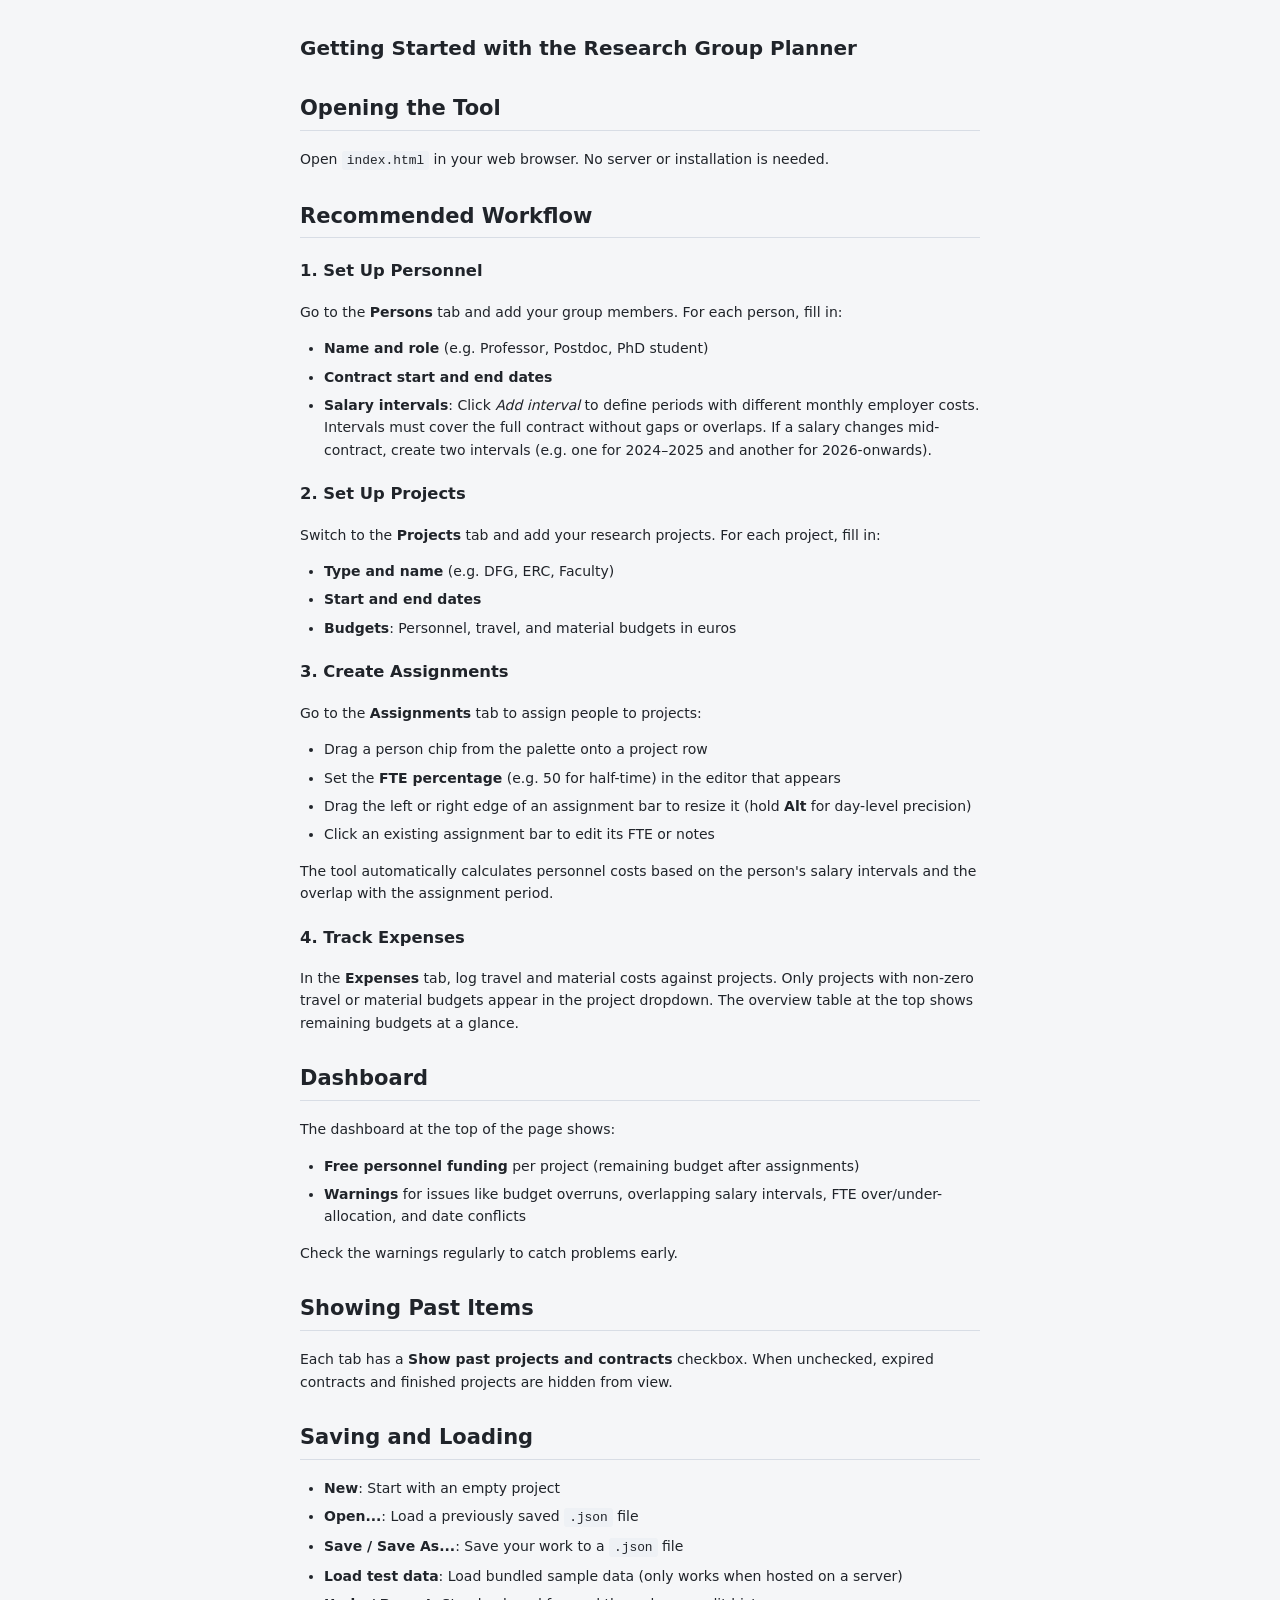
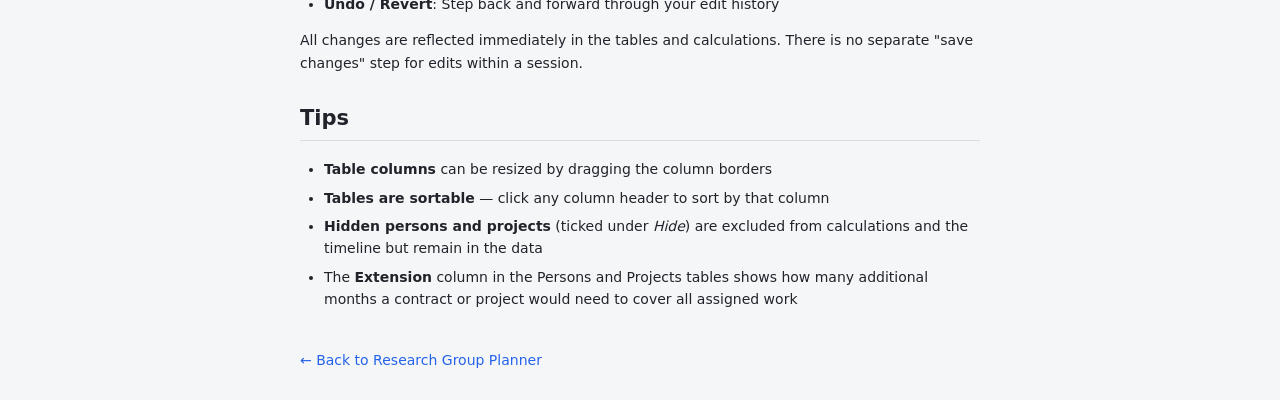
==== GETTING_STARTED.html @ 951c6586 "Update getting started: assignments are drag-and-drop only" ====
<!doctype html>
<html lang="en">
<head>
  <meta charset="utf-8">
  <meta name="viewport" content="width=device-width, initial-scale=1">
  <title>Getting Started – Research Group Planner</title>
  <link rel="stylesheet" href="style.css?v=0.1">
  <style>
    .manual { max-width: 720px; margin: 32px auto; padding: 0 20px; line-height: 1.6; }
    .manual h1 { margin-top: 0; }
    .manual h2 { margin-top: 28px; border-bottom: 1px solid var(--line); padding-bottom: 4px; }
    .manual h3 { margin-top: 20px; }
    .manual ul { padding-left: 24px; }
    .manual li { margin-bottom: 6px; }
    .manual code { background: #eef1f5; padding: 2px 5px; border-radius: 3px; font-size: 92%; }
    .manual .back { display: inline-block; margin-top: 24px; color: var(--accent); text-decoration: none; }
    .manual .back:hover { text-decoration: underline; }
  </style>
</head>
<body>
  <div class="manual">
    <h1>Getting Started with the Research Group Planner</h1>

    <h2>Opening the Tool</h2>
    <p>Open <code>index.html</code> in your web browser. No server or installation is needed.</p>

    <h2>Recommended Workflow</h2>

    <h3>1. Set Up Personnel</h3>
    <p>Go to the <strong>Persons</strong> tab and add your group members. For each person, fill in:</p>
    <ul>
      <li><strong>Name and role</strong> (e.g. Professor, Postdoc, PhD student)</li>
      <li><strong>Contract start and end dates</strong></li>
      <li><strong>Salary intervals</strong>: Click <em>Add interval</em> to define periods with different monthly employer costs. Intervals must cover the full contract without gaps or overlaps. If a salary changes mid-contract, create two intervals (e.g. one for 2024–2025 and another for 2026-onwards).</li>
    </ul>

    <h3>2. Set Up Projects</h3>
    <p>Switch to the <strong>Projects</strong> tab and add your research projects. For each project, fill in:</p>
    <ul>
      <li><strong>Type and name</strong> (e.g. DFG, ERC, Faculty)</li>
      <li><strong>Start and end dates</strong></li>
      <li><strong>Budgets</strong>: Personnel, travel, and material budgets in euros</li>
    </ul>

    <h3>3. Create Assignments</h3>
    <p>Go to the <strong>Assignments</strong> tab to assign people to projects:</p>
    <ul>
      <li>Drag a person chip from the palette onto a project row</li>
      <li>Set the <strong>FTE percentage</strong> (e.g. 50 for half-time) in the editor that appears</li>
      <li>Drag the left or right edge of an assignment bar to resize it (hold <strong>Alt</strong> for day-level precision)</li>
      <li>Click an existing assignment bar to edit its FTE or notes</li>
    </ul>
    <p>The tool automatically calculates personnel costs based on the person's salary intervals and the overlap with the assignment period.</p>

    <h3>4. Track Expenses</h3>
    <p>In the <strong>Expenses</strong> tab, log travel and material costs against projects. Only projects with non-zero travel or material budgets appear in the project dropdown. The overview table at the top shows remaining budgets at a glance.</p>

    <h2>Dashboard</h2>
    <p>The dashboard at the top of the page shows:</p>
    <ul>
      <li><strong>Free personnel funding</strong> per project (remaining budget after assignments)</li>
      <li><strong>Warnings</strong> for issues like budget overruns, overlapping salary intervals, FTE over/under-allocation, and date conflicts</li>
    </ul>
    <p>Check the warnings regularly to catch problems early.</p>

    <h2>Showing Past Items</h2>
    <p>Each tab has a <strong>Show past projects and contracts</strong> checkbox. When unchecked, expired contracts and finished projects are hidden from view.</p>

    <h2>Saving and Loading</h2>
    <ul>
      <li><strong>New</strong>: Start with an empty project</li>
      <li><strong>Open...</strong>: Load a previously saved <code>.json</code> file</li>
      <li><strong>Save / Save As...</strong>: Save your work to a <code>.json</code> file</li>
      <li><strong>Load test data</strong>: Load bundled sample data (only works when hosted on a server)</li>
      <li><strong>Undo / Revert</strong>: Step back and forward through your edit history</li>
    </ul>
    <p>All changes are reflected immediately in the tables and calculations. There is no separate "save changes" step for edits within a session.</p>

    <h2>Tips</h2>
    <ul>
      <li><strong>Table columns</strong> can be resized by dragging the column borders</li>
      <li><strong>Tables are sortable</strong> — click any column header to sort by that column</li>
      <li><strong>Hidden persons and projects</strong> (ticked under <em>Hide</em>) are excluded from calculations and the timeline but remain in the data</li>
      <li>The <strong>Extension</strong> column in the Persons and Projects tables shows how many additional months a contract or project would need to cover all assigned work</li>
    </ul>

    <a class="back" href="index.html">&larr; Back to Research Group Planner</a>
  </div>
</body>
</html>
---- style.css ----
:root {
  --bg: #f5f6f8;
  --panel: #ffffff;
  --line: #d8dde5;
  --text: #20242a;
  --muted: #68707d;
  --accent: #2563eb;
  --danger: #b42318;
  --warning: #9a6700;
  --label-width: 340px;
  --month-width: 28px;
}

* {
  box-sizing: border-box;
}

body {
  margin: 0;
  font: 14px/1.4 system-ui, -apple-system, Segoe UI, sans-serif;
  color: var(--text);
  background: var(--bg);
}

button,
input,
select,
textarea {
  font: inherit;
}

button {
  border: 1px solid var(--line);
  background: #fff;
  border-radius: 6px;
  padding: 7px 11px;
  cursor: pointer;
}

button:hover {
  background: #f1f4f8;
}

button.primary {
  background: var(--accent);
  color: white;
  border-color: var(--accent);
}

button.danger {
  color: var(--danger);
}

.topbar {
  position: sticky;
  top: 0;
  z-index: 20;
  display: grid;
  grid-template-columns: minmax(220px, 1fr) auto minmax(320px, 1fr);
  align-items: center;
  gap: 18px;
  padding: 12px 20px;
  background: #fff;
  border-bottom: 1px solid var(--line);
}

.header-brand {
  justify-self: start;
  min-width: 0;
}

.header-tabs {
  justify-self: center;
  display: flex;
  align-items: center;
  gap: 2px;
  padding: 3px;
  border-radius: 9px;
  background: #f1f4f8;
}

.header-tabs button {
  border: 0;
  background: transparent;
  border-radius: 7px;
  padding: 7px 11px;
  color: var(--muted);
  font-weight: 600;
}

.header-tabs button:hover {
  background: #e8edf4;
  color: var(--text);
}

.header-tabs button.active {
  background: #fff;
  color: var(--accent);
  box-shadow: 0 1px 3px rgba(0, 0, 0, .12);
}


h1 {
  margin: 0;
  font-size: 20px;
}

.toolbar {
  justify-self: end;
  display: flex;
  gap: 7px;
  flex-wrap: wrap;
  justify-content: flex-end;
}

.muted {
  color: var(--muted);
  font-size: 12px;
}

main {
  padding: 18px;
}

.panel {
  background: var(--panel);
  border: 1px solid var(--line);
  border-radius: 10px;
  padding: 16px;
  margin-bottom: 14px;
  overflow: hidden;
}


.tab {
  display: none;
}

.tab.active {
  display: block;
}

.section-head {
  display: flex;
  align-items: center;
  justify-content: space-between;
  gap: 12px;
  margin-bottom: 12px;
}

.section-head h2,
.section-head h3 {
  margin: 0;
}

.table-wrap {
  overflow: auto;
  border: 1px solid var(--line);
  border-radius: 8px;
}

table {
  width: 100%;
  border-collapse: collapse;
  min-width: 980px;
}

th,
td {
  border-bottom: 1px solid var(--line);
  border-right: 1px solid var(--line);
  padding: 6px;
  vertical-align: middle;
}

th:last-child,
td:last-child {
  border-right: 0;
}

th {
  position: sticky;
  top: 0;
  z-index: 2;
  background: #f7f8fa;
  text-align: left;
  white-space: nowrap;
}

th.sortable {
  cursor: pointer;
  user-select: none;
}

th.sortable::after {
  content: " ↕";
  color: #9aa1ac;
}

th.sortable.asc::after {
  content: " ↑";
  color: var(--accent);
}

th.sortable.desc::after {
  content: " ↓";
  color: var(--accent);
}

td input,
td select,
td textarea {
  width: 100%;
  min-width: 100px;
  border: 1px solid transparent;
  border-radius: 4px;
  padding: 6px;
  background: transparent;
}

td input:focus,
td select:focus,
td textarea:focus {
  outline: 2px solid #93b4ff;
  border-color: #5c8df6;
  background: #fff;
}

td textarea {
  resize: vertical;
  min-height: 34px;
}

.money {
  text-align: right;
  font-variant-numeric: tabular-nums;
}

.computed {
  background: #f8fafc;
  white-space: nowrap;
}

.dashboard-grid {
  display: grid;
  grid-template-columns: minmax(260px, .8fr) minmax(320px, 1.2fr);
  gap: 16px;
}

.dashboard-card {
  border: 1px solid var(--line);
  border-radius: 8px;
  padding: 14px;
  min-width: 0;
}

.dashboard-card h2 {
  margin: 0 0 10px;
  font-size: 16px;
}

.budget-line {
  display: flex;
  justify-content: space-between;
  gap: 16px;
  padding: 6px 0;
  border-bottom: 1px solid #eef1f4;
}

.budget-line:last-child {
  border-bottom: 0;
}

.warning-list {
  margin: 0;
  padding-left: 20px;
}

.warning-list li {
  margin: 5px 0;
}

.error {
  color: var(--danger);
}

.warning {
  color: var(--warning);
}

.ok {
  color: #16794b;
}

.timeline-controls {
  display: flex;
  align-items: center;
  gap: 10px;
  flex-wrap: wrap;
  margin-bottom: 10px;
}

.person-palette {
  display: flex;
  gap: 6px;
  flex-wrap: wrap;
  margin: 8px 0 14px;
  padding: 10px;
  background: #f7f8fa;
  border: 1px solid var(--line);
  border-radius: 8px;
}

.person-chip {
  padding: 5px 9px;
  border: 1px solid var(--line);
  border-radius: 999px;
  background: #fff;
  cursor: grab;
}

.timeline-shell {
  border: 1px solid var(--line);
  border-radius: 8px;
  overflow: hidden;
  margin-bottom: 16px;
}

.timeline-title {
  padding: 10px 12px;
  font-weight: 700;
  background: #f7f8fa;
  border-bottom: 1px solid var(--line);
}

.timeline-body {
  display: grid;
  grid-template-columns: var(--label-width) minmax(0, 1fr);
}

.timeline-labels {
  background: #fff;
  border-right: 1px solid var(--line);
}

.timeline-scroll {
  overflow-x: auto;
  overflow-y: hidden;
  cursor: grab;
  touch-action: pan-y;
}

.timeline-scroll.panning {
  cursor: grabbing;
  user-select: none;
}

.timeline-canvas {
  position: relative;
  min-width: 100%;
}

.timeline-row-grid,
.timeline-year-row,
.timeline-month-row {
  display: grid;
  grid-auto-flow: column;
  grid-auto-columns: var(--month-width);
}

.timeline-header {
  height: 84px;
  border-bottom: 1px solid var(--line);
  background: #fafbfc;
}

.timeline-year-row {
  height: 28px;
  border-bottom: 1px solid #dfe3e8;
}

.year-band {
  display: flex;
  align-items: center;
  justify-content: center;
  font-weight: 700;
  color: #343a43;
  border-right: 1px solid #cfd5dc;
  letter-spacing: .04em;
}

.timeline-month-row {
  height: 56px;
}

.month-cell {
  display: flex;
  justify-content: center;
  align-items: center;
  border-right: 1px solid #e7eaf0;
  font-size: 11px;
  color: var(--muted);
  overflow: hidden;
}

.month-cell span {
  writing-mode: vertical-rl;
  transform: rotate(180deg);
  line-height: 1;
  white-space: nowrap;
}

.month-cell.current-month {
  background: #fff4d8;
  color: #4b3b00;
  font-weight: 700;
}

.timeline-label-spacer {
  height: 84px;
  border-bottom: 1px solid var(--line);
  background: #fafbfc;
}

.group-label {
  height: 35px;
  padding: 0 10px;
  display: flex;
  align-items: center;
  font-weight: 700;
  background: #eef2f7;
  border-bottom: 1px solid var(--line);
  overflow: hidden;
}

.group-grid {
  height: 35px;
  border-bottom: 1px solid var(--line);
  background: #eef2f7;
}

.timeline-label-row {
  padding: 8px 10px;
  border-bottom: 1px solid var(--line);
  overflow: hidden;
}

.timeline-label-row strong {
  display: block;
  margin-bottom: 4px;
}

.timeline-label-row .meta {
  display: grid;
  grid-template-columns: auto 1fr;
  gap: 2px 8px;
  font-size: 12px;
  color: var(--muted);
}

.timeline-label-row .meta span:nth-child(even) {
  text-align: right;
  font-variant-numeric: tabular-nums;
  overflow-wrap: anywhere;
}

.timeline-row {
  position: relative;
  border-bottom: 1px solid var(--line);
  background: #fff;
}

.timeline-row-grid {
  position: absolute;
  inset: 0;
  z-index: 0;
}

.current-month-band {
  position: absolute;
  top: 84px;
  bottom: 0;
  background: rgba(255, 193, 7, .08);
  pointer-events: none;
  z-index: 1;
}

.today-line {
  position: absolute;
  top: 84px;
  bottom: 0;
  width: 2px;
  background: rgba(210, 45, 45, .8);
  pointer-events: none;
  z-index: 5;
}

.timeline-row-grid>div {
  border-right: 1px solid #edf0f4;
}



.assignment-bar {
  position: absolute;
  z-index: 4;
  height: 24px;
  border-radius: 5px;
  color: white;
  padding: 3px 20px 3px 8px;
  overflow: hidden;
  white-space: nowrap;
  text-overflow: ellipsis;
  cursor: grab;
  user-select: none;
  box-shadow: 0 1px 2px rgba(0, 0, 0, .15);
}

.assignment-bar.dragging {
  opacity: .72;
  cursor: grabbing;
}

.assignment-handle {
  position: absolute;
  top: 0;
  bottom: 0;
  width: 8px;
  cursor: ew-resize;
  background: rgba(255, 255, 255, .28);
}

.assignment-handle.left {
  left: 0;
}

.assignment-handle.right {
  right: 0;
}


.drop-hover {
  background: #edf5ff !important;
}


.help {
  font-size: 12px;
  color: var(--muted);
}

@media (max-width: 850px) {
  .dashboard-grid {
    grid-template-columns: 1fr;
  }

  :root {
    --label-width: 280px;
    --month-width: 28px;
  }
}

.section-actions {
  display: flex;
  align-items: center;
  gap: 12px;
  flex-wrap: wrap;
}

.past-toggle {
  display: inline-flex;
  align-items: center;
  gap: 7px;
  color: var(--muted);
  font-size: 13px;
  user-select: none;
}

.past-toggle input {
  width: auto;
  margin: 0;
}

.expense-overview {
  margin: 0 0 18px;
}

.expense-overview h3 {
  margin: 0 0 8px;
}

.expense-summary-table {
  min-width: 760px;
}

.expense-summary-table thead tr:first-child th {
  text-align: center;
}

.expense-summary-table thead tr:first-child th:first-child {
  text-align: left;
}

.expense-summary-table td:first-child {
  font-weight: 600;
}

.salary-summary {
  white-space: nowrap;
  min-width: 190px;
}

.salary-summary button {
  margin-left: 8px;
}

.salary-detail-row>td {
  padding: 8px 12px 14px 34px;
  background: #fafbfc;
}

.salary-editor {
  max-width: 760px;
  border: 1px solid var(--line);
  border-radius: 7px;
  overflow: auto;
}

.salary-editor table {
  min-width: 620px;
}

.salary-editor th {
  position: static;
}

.salary-empty {
  color: var(--muted);
  font-size: 12px;
  padding: 5px 0;
}

.budget-group+.budget-group {
  margin-top: 0.85rem;
}

.budget-group-title {
  font-weight: 700;
  margin-bottom: 0.2rem;
}

.budget-line-indented {
  padding-left: 1rem;
}


.drag-date-tooltip {
  position: fixed;
  z-index: 10000;
  pointer-events: none;
  padding: 6px 9px;
  border-radius: 6px;
  background: rgba(20, 24, 32, 0.94);
  color: #fff;
  font-size: 12px;
  font-variant-numeric: tabular-nums;
  box-shadow: 0 3px 12px rgba(0, 0, 0, .25);
  white-space: nowrap;
}

.center {
  text-align: center;
}

.center input[type="checkbox"] {
  width: 18px;
  height: 18px;
  cursor: pointer;
}

/* Hidden entries remain editable, but are visually de-emphasized. */
.hidden-row,
.hidden-row input,
.hidden-row select,
.hidden-row textarea,
.hidden-row .computed,
.hidden-row button {
  color: #8a919c;
}

.hidden-row {
  background: #f7f8fa;
}

.hidden-row input:focus,
.hidden-row select:focus,
.hidden-row textarea:focus {
  color: var(--text);
}

.assignment-drag-active .timeline-row {
  transition: background-color .08s ease;
}

.assignment-drag-active .timeline-row.drop-hover {
  background: #dbeafe !important;
  outline: 2px solid #60a5fa;
  outline-offset: -2px;
}

.timeline-row-grid > div.active-period {
  background: #dfe3e8;
}

.timeline-row-grid > div.active-period.current-month-cell {
  background: #eadfbf;
}

.timeline-label-row,
.timeline-row {
  transition: height 120ms ease;
}

.assignment-bar {
  min-width: 8px;
}


@media (max-width: 1180px) {
  .topbar {
    grid-template-columns: 1fr auto;
  }

  .header-tabs {
    grid-column: 1 / -1;
    grid-row: 2;
    justify-self: center;
  }
}

@media (max-width: 760px) {
  .topbar {
    grid-template-columns: 1fr;
  }

  .header-brand,
  .toolbar,
  .header-tabs {
    justify-self: stretch;
  }

  .toolbar,
  .header-tabs {
    justify-content: center;
  }

  .header-tabs {
    overflow-x: auto;
  }
}


.salary-interval-band {
  position: absolute;
  z-index: 3;
  height: 16px;
  border: 1px solid rgba(80, 87, 96, .22);
  border-radius: 3px;
  overflow: hidden;
  white-space: nowrap;
  pointer-events: none;
}

.salary-interval-band span {
  display: block;
  padding: 1px 4px;
  font-size: 9px;
  line-height: 12px;
  color: #3f4650;
  font-variant-numeric: tabular-nums;
  text-overflow: ellipsis;
  overflow: hidden;
}

.salary-shade-0 {
  background: #eceff2;
}

.salary-shade-1 {
  background: #dfe3e7;
}

.salary-shade-2 {
  background: #f3f4f6;
}


.version{
  font-size:0.55em;
  font-weight:500;
  color:#6b7280;
  margin-left:.4em;
  vertical-align:middle;
}


.iso-date-input {
  font-variant-numeric: tabular-nums;
  letter-spacing: .02em;
}


.compact-budget-line {
  padding: 4px 0;
}

.compact-budget-line span {
  min-width: 0;
  overflow-wrap: anywhere;
}

.compact-budget-total {
  margin-top: 4px;
  padding-top: 8px;
  border-top: 2px solid var(--line);
  border-bottom: 0;
  font-weight: 700;
}


.iso-date-input {
  min-width: 132px;
}


.contract-preview,
.valid-drop-preview {
  position: absolute;
  top: 0;
  bottom: 0;
  pointer-events: none;
}

.contract-preview {
  z-index: 2;
  background: repeating-linear-gradient(
    135deg,
    rgba(37, 99, 235, .08) 0,
    rgba(37, 99, 235, .08) 6px,
    rgba(37, 99, 235, .18) 6px,
    rgba(37, 99, 235, .18) 10px
  );
  border-left: 1px dashed rgba(37, 99, 235, .75);
  border-right: 1px dashed rgba(37, 99, 235, .75);
}

.valid-drop-preview {
  z-index: 3;
  background: rgba(37, 99, 235, .17);
  box-shadow: inset 0 0 0 2px rgba(37, 99, 235, .55);
}

.contract-drag-tooltip {
  position: fixed;
  z-index: 10001;
  pointer-events: none;
  padding: 7px 10px;
  border-radius: 7px;
  background: rgba(17, 24, 39, .96);
  color: #fff;
  font-size: 11px;
  line-height: 1.4;
  font-variant-numeric: tabular-nums;
  box-shadow: 0 4px 16px rgba(0, 0, 0, .28);
  white-space: nowrap;
}


.timeline-row.drop-invalid {
  background: #fff0f0 !important;
  box-shadow: inset 0 0 0 2px rgba(180, 35, 24, .55);
}


.assignment-bar-readonly {
  cursor: default;
  padding-right: 8px;
}

.assignment-bar-resize-only {
  cursor: default;
}

.assignment-bar-resize-only .assignment-handle {
  cursor: ew-resize;
}


.assignment-bar-resize-only {
  cursor: grab;
}

.assignment-bar-resize-only.delete-dragging {
  cursor: grabbing;
  opacity: .72;
  z-index: 20;
  pointer-events: none;
}

.drag-date-tooltip.delete-ready {
  background: rgba(180, 35, 24, .96);
}


.assignment-note-icon {
  display: inline-block;
  margin-left: 5px;
  font-size: 11px;
  line-height: 1;
  vertical-align: middle;
}

.assignment-editor-dialog {
  width: min(520px, calc(100vw - 32px));
  border: 1px solid var(--line);
  border-radius: 10px;
  padding: 0;
  box-shadow: 0 18px 60px rgba(0, 0, 0, .28);
}

.assignment-editor-dialog::backdrop {
  background: rgba(20, 24, 32, .35);
}

.assignment-editor-dialog form {
  padding: 18px;
}

.assignment-editor-dialog h3 {
  margin: 0 0 10px;
}

.assignment-editor-context {
  margin-bottom: 14px;
  color: var(--muted);
  font-size: 12px;
}

.assignment-editor-dialog label {
  display: grid;
  gap: 5px;
  margin: 12px 0;
}

.assignment-editor-dialog input,
.assignment-editor-dialog textarea {
  width: 100%;
  border: 1px solid var(--line);
  border-radius: 6px;
  padding: 8px;
}

.dialog-actions {
  display: flex;
  justify-content: flex-end;
  gap: 8px;
  margin-top: 16px;
}


body.modal-open {
  overflow: hidden;
}

.assignment-modal[hidden] {
  display: none;
}

.assignment-modal {
  position: fixed;
  inset: 0;
  z-index: 10000;
  display: grid;
  place-items: center;
  padding: 20px;
}

.assignment-modal-backdrop {
  position: absolute;
  inset: 0;
  background: rgba(15, 23, 42, .48);
  backdrop-filter: blur(2px);
}

.assignment-modal-card {
  position: relative;
  width: min(560px, 100%);
  border: 1px solid rgba(148, 163, 184, .55);
  border-radius: 14px;
  background: #fff;
  box-shadow: 0 24px 80px rgba(15, 23, 42, .35);
  overflow: hidden;
}

.assignment-modal-header {
  display: flex;
  align-items: flex-start;
  justify-content: space-between;
  gap: 16px;
  padding: 18px 20px 14px;
  border-bottom: 1px solid var(--line);
  background: #f8fafc;
}

.assignment-modal-header h3 {
  margin: 0 0 6px;
  font-size: 18px;
}

.assignment-modal-close {
  border: 0;
  background: transparent;
  padding: 0 4px;
  font-size: 26px;
  line-height: 1;
  color: var(--muted);
}

.assignment-modal-body {
  display: grid;
  gap: 18px;
  padding: 20px;
}

.assignment-editor-context {
  display: flex;
  flex-wrap: wrap;
  gap: 5px 10px;
  color: var(--muted);
  font-size: 12px;
}

.assignment-editor-context strong {
  color: var(--text);
}

.assignment-field {
  display: grid;
  gap: 7px;
  font-weight: 600;
}

.assignment-field input,
.assignment-field textarea {
  width: 100%;
  border: 1px solid var(--line);
  border-radius: 8px;
  padding: 10px 11px;
  background: #fff;
  color: var(--text);
}

.assignment-field input:focus,
.assignment-field textarea:focus {
  outline: 3px solid rgba(37, 99, 235, .16);
  border-color: var(--accent);
}

.fte-input-wrap {
  position: relative;
  max-width: 180px;
}

.fte-input-wrap input {
  padding-right: 34px;
  font-variant-numeric: tabular-nums;
}

.fte-input-wrap span {
  position: absolute;
  right: 11px;
  top: 50%;
  transform: translateY(-50%);
  color: var(--muted);
  pointer-events: none;
}

.assignment-modal-footer {
  display: flex;
  justify-content: flex-end;
  gap: 9px;
  padding: 14px 20px 18px;
  border-top: 1px solid var(--line);
  background: #fafbfc;
}

.assignment-note-icon {
  color: rgba(255,255,255,.92);
  font-size: 8px;
  margin-left: 6px;
  vertical-align: 1px;
}

.assignment-comment-icon { margin-left: 5px; font-size: 11px; line-height: 1; vertical-align: middle; }


.assignment-planned-segment {
  position: absolute;
  top: 0;
  bottom: 0;
  z-index: 1;
  pointer-events: none;
  background: repeating-linear-gradient(
    135deg,
    rgba(255, 255, 255, .08) 0,
    rgba(255, 255, 255, .08) 4px,
    rgba(255, 255, 255, .48) 4px,
    rgba(255, 255, 255, .48) 8px
  );
  border-left: 1px solid rgba(255, 255, 255, .72);
}

.assignment-label-text {
  position: relative;
  z-index: 2;
}

.assignment-handle {
  z-index: 3;
}


.timeline-view-only-note {
  margin: 14px 0 8px;
  padding: 9px 12px;
  border: 1px solid #cbd5e1;
  border-radius: 8px;
  background: #f8fafc;
  color: #475569;
  font-size: 12px;
}

.timeline-view-only-note strong {
  color: #1f2937;
}


.assignment-planned-project-segment {
  position: absolute;
  z-index: 4;
  top: 0;
  bottom: 0;
  pointer-events: none;
  background:
    repeating-linear-gradient(
      135deg,
      rgba(255, 255, 255, .08) 0,
      rgba(255, 255, 255, .08) 4px,
      rgba(20, 20, 20, .28) 4px,
      rgba(20, 20, 20, .28) 7px
    );
  border-left: 1px solid rgba(20, 20, 20, .35);
}

.assignment-planned-segment {
  background: repeating-linear-gradient(135deg, rgba(255,255,255,.10) 0, rgba(255,255,255,.10) 4px, rgba(20,20,20,.28) 4px, rgba(20,20,20,.28) 7px);
}
.assignment-planned-project-segment {
  background: repeating-linear-gradient(45deg, rgba(255,255,255,.10) 0, rgba(255,255,255,.10) 4px, rgba(20,20,20,.28) 4px, rgba(20,20,20,.28) 7px);
}
.assignment-planning-badge {
  position:absolute; z-index:7; top:2px; right:4px; min-width:16px; height:14px; padding:0 3px;
  border-radius:7px; background:#facc15; color:#3f3f46; font-size:9px; font-weight:800;
  line-height:14px; text-align:center; box-shadow:0 1px 2px rgba(0,0,0,.18); pointer-events:none;
}
.assignment-editor-planning {
  display:grid; gap:6px; padding:10px 12px; border:1px solid #facc15; border-radius:8px;
  background:#fefce8; color:#713f12; font-size:12px; font-weight:600;
}


.negative-funding {
  color: #b91c1c;
}

.extension-cell {
  white-space: nowrap;
}


.resizable-table {
  table-layout: fixed;
  width: max-content;
  min-width: 100%;
}

.resizable-table th,
.resizable-table td {
  overflow: hidden;
  text-overflow: ellipsis;
}

.resizable-column-header {
  position: relative;
}

.column-resize-handle {
  position: absolute;
  top: 0;
  right: -3px;
  width: 7px;
  height: 100%;
  cursor: col-resize;
  touch-action: none;
  z-index: 5;
}

.column-resize-handle::after {
  content: "";
  position: absolute;
  top: 20%;
  bottom: 20%;
  left: 3px;
  width: 1px;
  background: transparent;
}

.resizable-column-header:hover .column-resize-handle::after,
.column-resize-handle:hover::after {
  background: #94a3b8;
}

body.resizing-column,
body.resizing-column * {
  cursor: col-resize !important;
  user-select: none !important;
}

.site-footer {
  text-align: center;
  padding: 12px 16px;
  font-size: 12px;
  color: var(--muted);
  border-top: 1px solid var(--line);
}

.site-footer a {
  color: var(--accent);
  text-decoration: none;
}

.site-footer a:hover {
  text-decoration: underline;
}
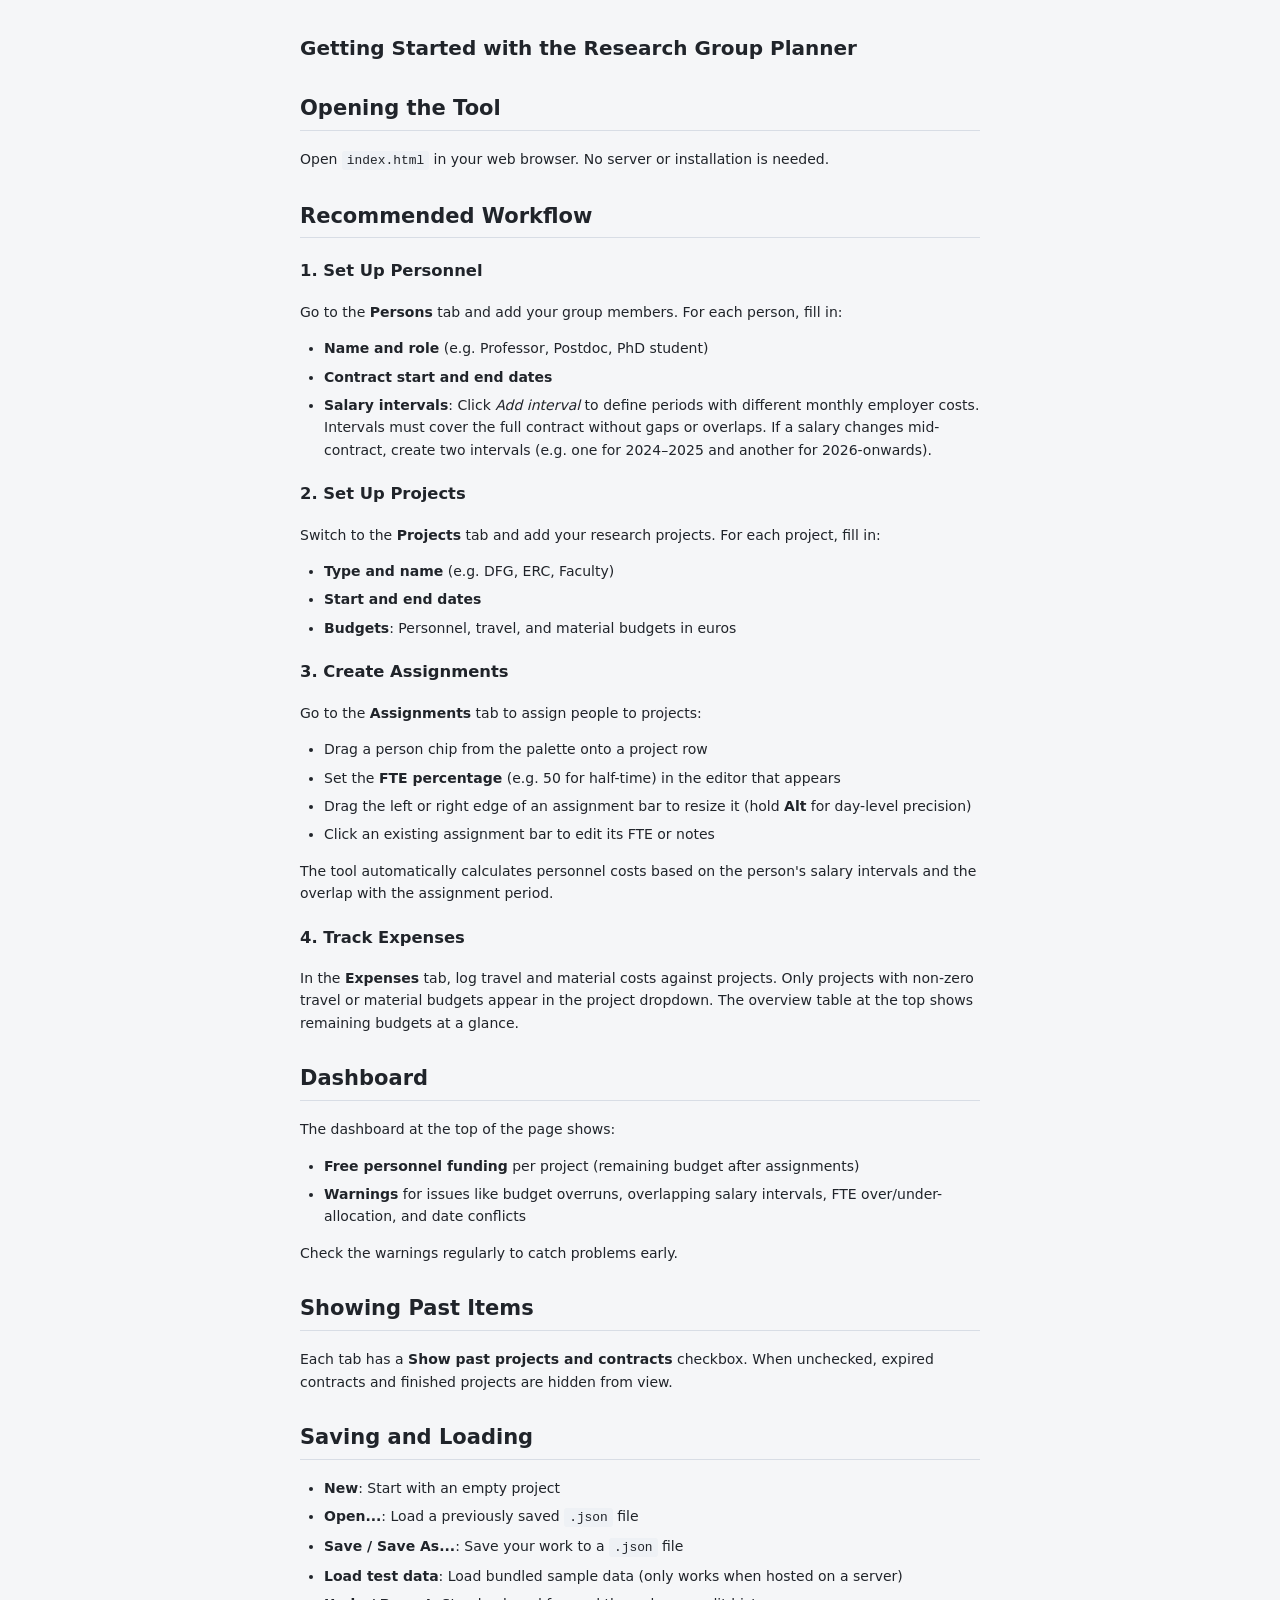
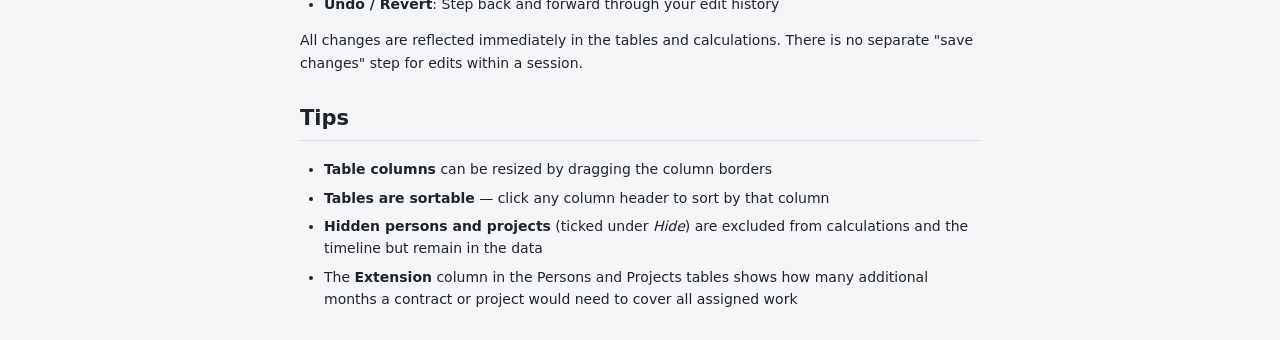
==== commit 8b66387f: "Remove back link from getting started HTML; delete markdown version" ====
--- a/GETTING_STARTED.html
+++ b/GETTING_STARTED.html
@@ -13,8 +13,7 @@
     .manual ul { padding-left: 24px; }
     .manual li { margin-bottom: 6px; }
     .manual code { background: #eef1f5; padding: 2px 5px; border-radius: 3px; font-size: 92%; }
-    .manual .back { display: inline-block; margin-top: 24px; color: var(--accent); text-decoration: none; }
-    .manual .back:hover { text-decoration: underline; }
+
   </style>
 </head>
 <body>
@@ -84,7 +83,6 @@
       <li>The <strong>Extension</strong> column in the Persons and Projects tables shows how many additional months a contract or project would need to cover all assigned work</li>
     </ul>
 
-    <a class="back" href="index.html">&larr; Back to Research Group Planner</a>
   </div>
 </body>
 </html>
--- a/style.css
+++ b/style.css
@@ -292,14 +292,6 @@
   color: #16794b;
 }
 
-.timeline-controls {
-  display: flex;
-  align-items: center;
-  gap: 10px;
-  flex-wrap: wrap;
-  margin-bottom: 10px;
-}
-
 .person-palette {
   display: flex;
   gap: 6px;
@@ -638,19 +630,6 @@
   color: var(--muted);
   font-size: 12px;
   padding: 5px 0;
-}
-
-.budget-group+.budget-group {
-  margin-top: 0.85rem;
-}
-
-.budget-group-title {
-  font-weight: 700;
-  margin-bottom: 0.2rem;
-}
-
-.budget-line-indented {
-  padding-left: 1rem;
 }
 
 
@@ -876,10 +855,6 @@
 }
 
 
-.timeline-row.drop-invalid {
-  background: #fff0f0 !important;
-  box-shadow: inset 0 0 0 2px rgba(180, 35, 24, .55);
-}
 
 
 .assignment-bar-readonly {
@@ -909,62 +884,6 @@
 
 .drag-date-tooltip.delete-ready {
   background: rgba(180, 35, 24, .96);
-}
-
-
-.assignment-note-icon {
-  display: inline-block;
-  margin-left: 5px;
-  font-size: 11px;
-  line-height: 1;
-  vertical-align: middle;
-}
-
-.assignment-editor-dialog {
-  width: min(520px, calc(100vw - 32px));
-  border: 1px solid var(--line);
-  border-radius: 10px;
-  padding: 0;
-  box-shadow: 0 18px 60px rgba(0, 0, 0, .28);
-}
-
-.assignment-editor-dialog::backdrop {
-  background: rgba(20, 24, 32, .35);
-}
-
-.assignment-editor-dialog form {
-  padding: 18px;
-}
-
-.assignment-editor-dialog h3 {
-  margin: 0 0 10px;
-}
-
-.assignment-editor-context {
-  margin-bottom: 14px;
-  color: var(--muted);
-  font-size: 12px;
-}
-
-.assignment-editor-dialog label {
-  display: grid;
-  gap: 5px;
-  margin: 12px 0;
-}
-
-.assignment-editor-dialog input,
-.assignment-editor-dialog textarea {
-  width: 100%;
-  border: 1px solid var(--line);
-  border-radius: 6px;
-  padding: 8px;
-}
-
-.dialog-actions {
-  display: flex;
-  justify-content: flex-end;
-  gap: 8px;
-  margin-top: 16px;
 }
 
 
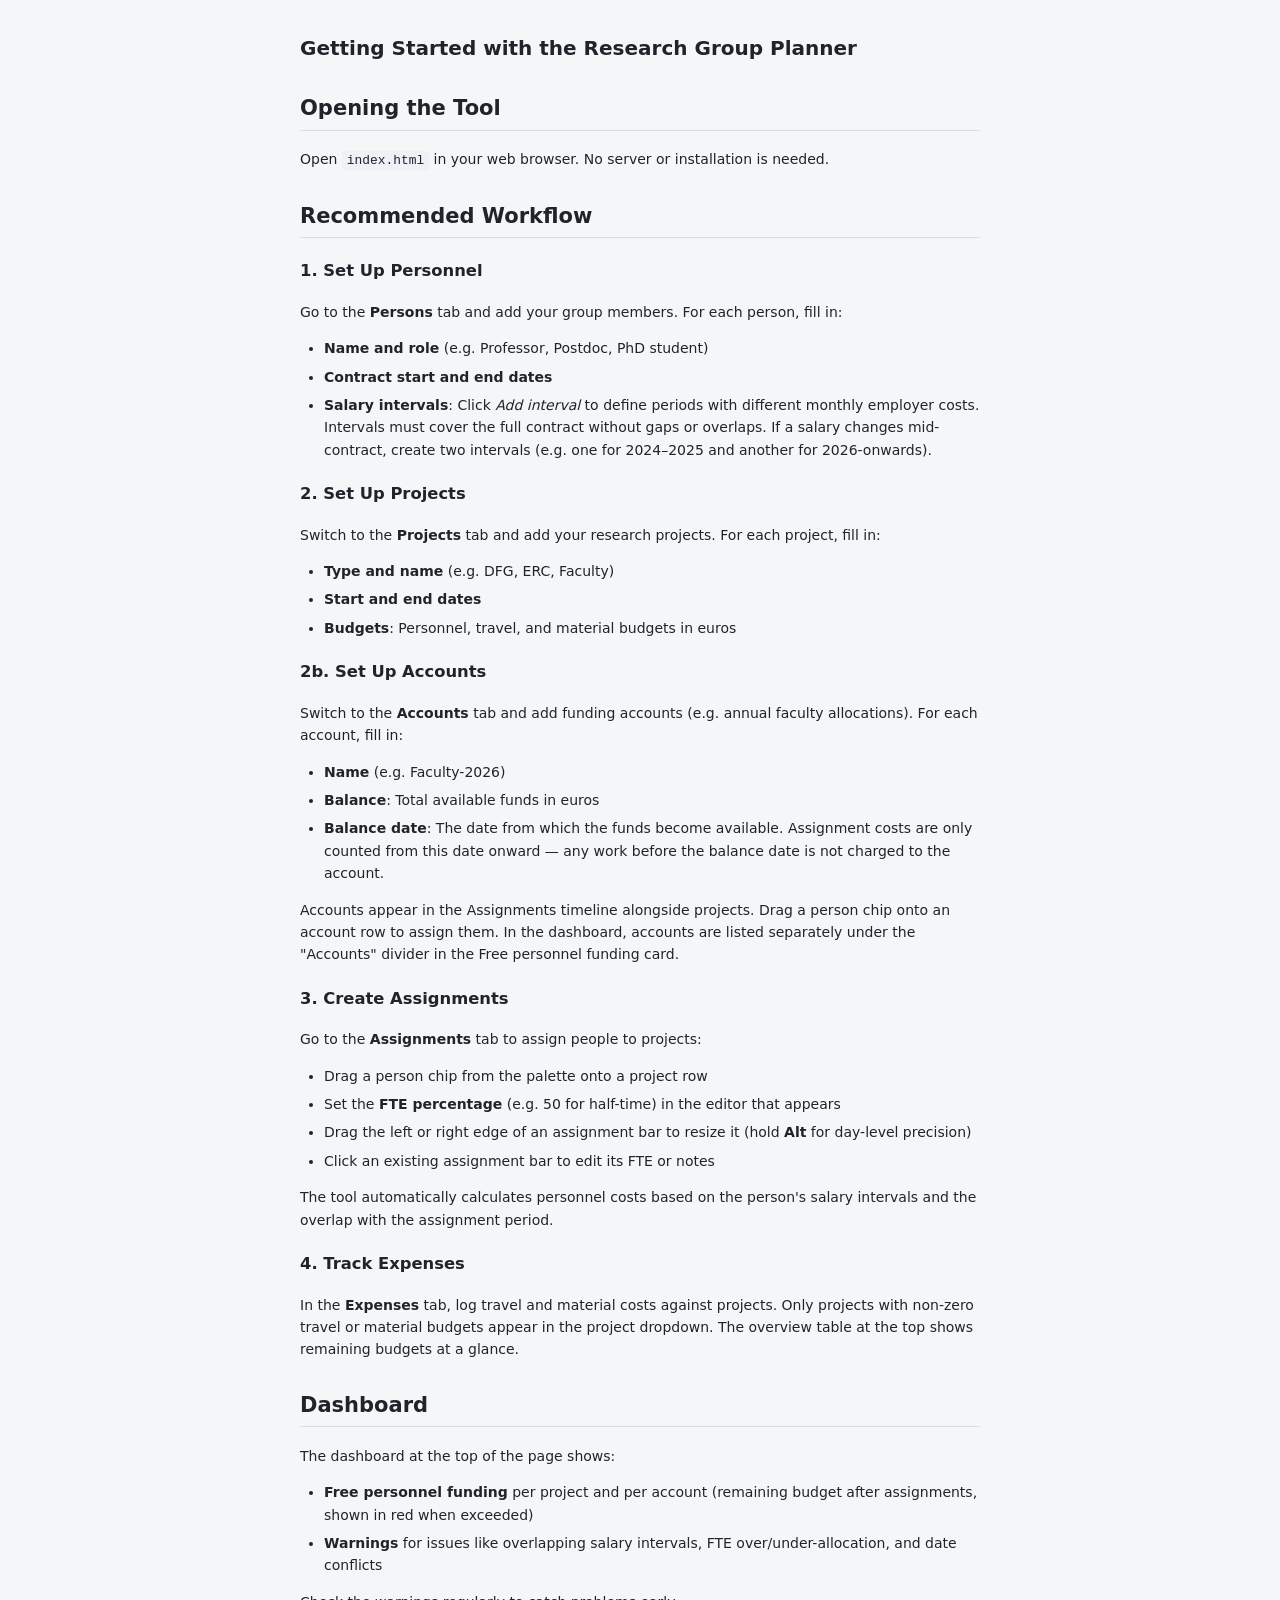
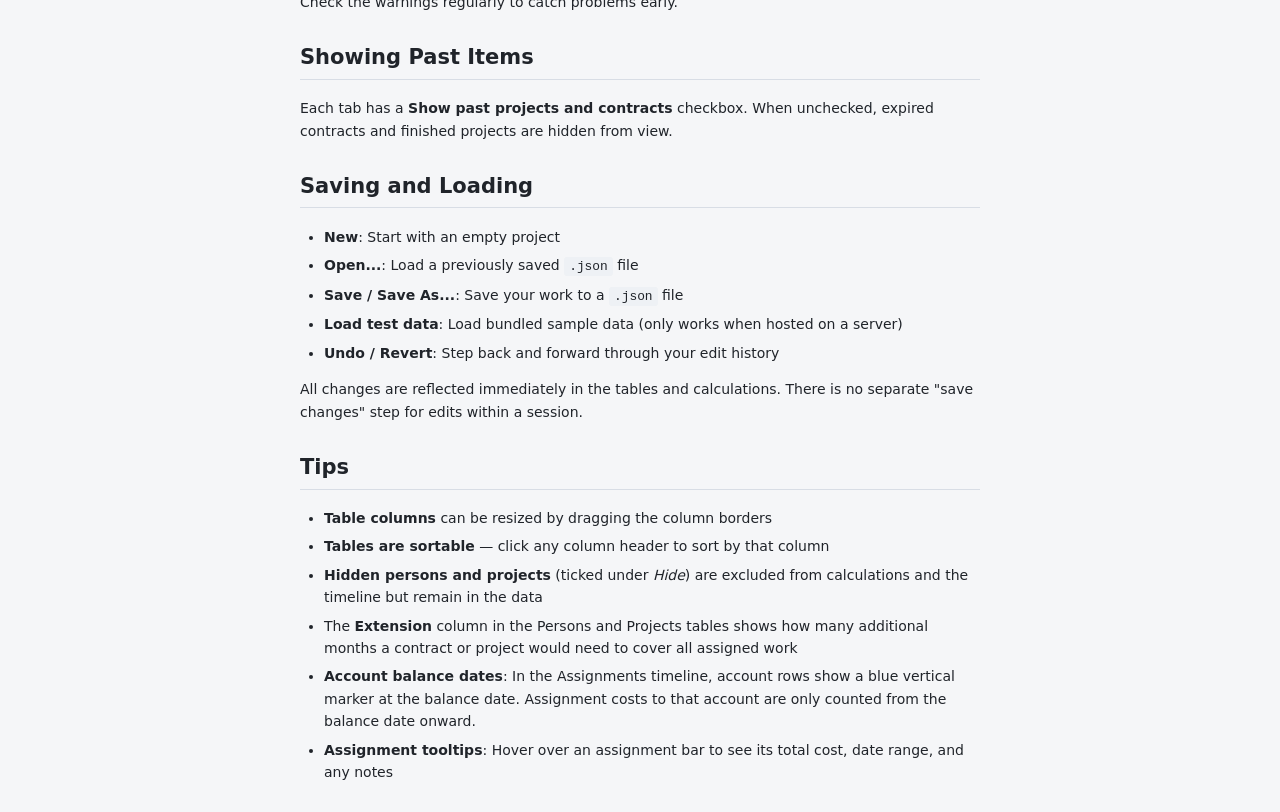
==== commit 9ded522a: "Update Getting Started manual: add Accounts documentation" ====
--- a/GETTING_STARTED.html
+++ b/GETTING_STARTED.html
@@ -41,6 +41,15 @@
       <li><strong>Budgets</strong>: Personnel, travel, and material budgets in euros</li>
     </ul>
 
+    <h3>2b. Set Up Accounts</h3>
+    <p>Switch to the <strong>Accounts</strong> tab and add funding accounts (e.g. annual faculty allocations). For each account, fill in:</p>
+    <ul>
+      <li><strong>Name</strong> (e.g. Faculty-2026)</li>
+      <li><strong>Balance</strong>: Total available funds in euros</li>
+      <li><strong>Balance date</strong>: The date from which the funds become available. Assignment costs are only counted from this date onward — any work before the balance date is not charged to the account.</li>
+    </ul>
+    <p>Accounts appear in the Assignments timeline alongside projects. Drag a person chip onto an account row to assign them. In the dashboard, accounts are listed separately under the "Accounts" divider in the Free personnel funding card.</p>
+
     <h3>3. Create Assignments</h3>
     <p>Go to the <strong>Assignments</strong> tab to assign people to projects:</p>
     <ul>
@@ -57,8 +66,8 @@
     <h2>Dashboard</h2>
     <p>The dashboard at the top of the page shows:</p>
     <ul>
-      <li><strong>Free personnel funding</strong> per project (remaining budget after assignments)</li>
-      <li><strong>Warnings</strong> for issues like budget overruns, overlapping salary intervals, FTE over/under-allocation, and date conflicts</li>
+      <li><strong>Free personnel funding</strong> per project and per account (remaining budget after assignments, shown in red when exceeded)</li>
+      <li><strong>Warnings</strong> for issues like overlapping salary intervals, FTE over/under-allocation, and date conflicts</li>
     </ul>
     <p>Check the warnings regularly to catch problems early.</p>
 
@@ -81,6 +90,8 @@
       <li><strong>Tables are sortable</strong> — click any column header to sort by that column</li>
       <li><strong>Hidden persons and projects</strong> (ticked under <em>Hide</em>) are excluded from calculations and the timeline but remain in the data</li>
       <li>The <strong>Extension</strong> column in the Persons and Projects tables shows how many additional months a contract or project would need to cover all assigned work</li>
+      <li><strong>Account balance dates</strong>: In the Assignments timeline, account rows show a blue vertical marker at the balance date. Assignment costs to that account are only counted from the balance date onward.</li>
+      <li><strong>Assignment tooltips</strong>: Hover over an assignment bar to see its total cost, date range, and any notes</li>
     </ul>
 
   </div>
--- a/style.css
+++ b/style.css
@@ -796,6 +796,14 @@
 .compact-budget-line span {
   min-width: 0;
   overflow-wrap: anywhere;
+}
+
+.account-divider {
+  margin-top: 6px;
+  padding-top: 6px;
+  border-top: 1px solid var(--line);
+  font-size: 0.9em;
+  color: var(--muted);
 }
 
 .compact-budget-total {
@@ -1048,21 +1056,32 @@
   z-index: 3;
 }
 
-
-.timeline-view-only-note {
-  margin: 14px 0 8px;
-  padding: 9px 12px;
-  border: 1px solid #cbd5e1;
-  border-radius: 8px;
-  background: #f8fafc;
-  color: #475569;
-  font-size: 12px;
-}
-
-.timeline-view-only-note strong {
-  color: #1f2937;
-}
-
+.balance-date-marker {
+  position: absolute;
+  top: 0;
+  width: 2px;
+  background: #2563eb;
+  z-index: 2;
+  pointer-events: none;
+}
+.balance-date-marker::after {
+  content: attr(title);
+  position: absolute;
+  bottom: 4px;
+  left: 6px;
+  background: #1e293b;
+  color: #f8fafc;
+  font-size: 10px;
+  padding: 2px 6px;
+  border-radius: 4px;
+  white-space: pre;
+  pointer-events: none;
+  opacity: 0;
+  transition: opacity 0.15s;
+}
+.balance-date-marker:hover::after {
+  opacity: 1;
+}
 
 .assignment-planned-project-segment {
   position: absolute;
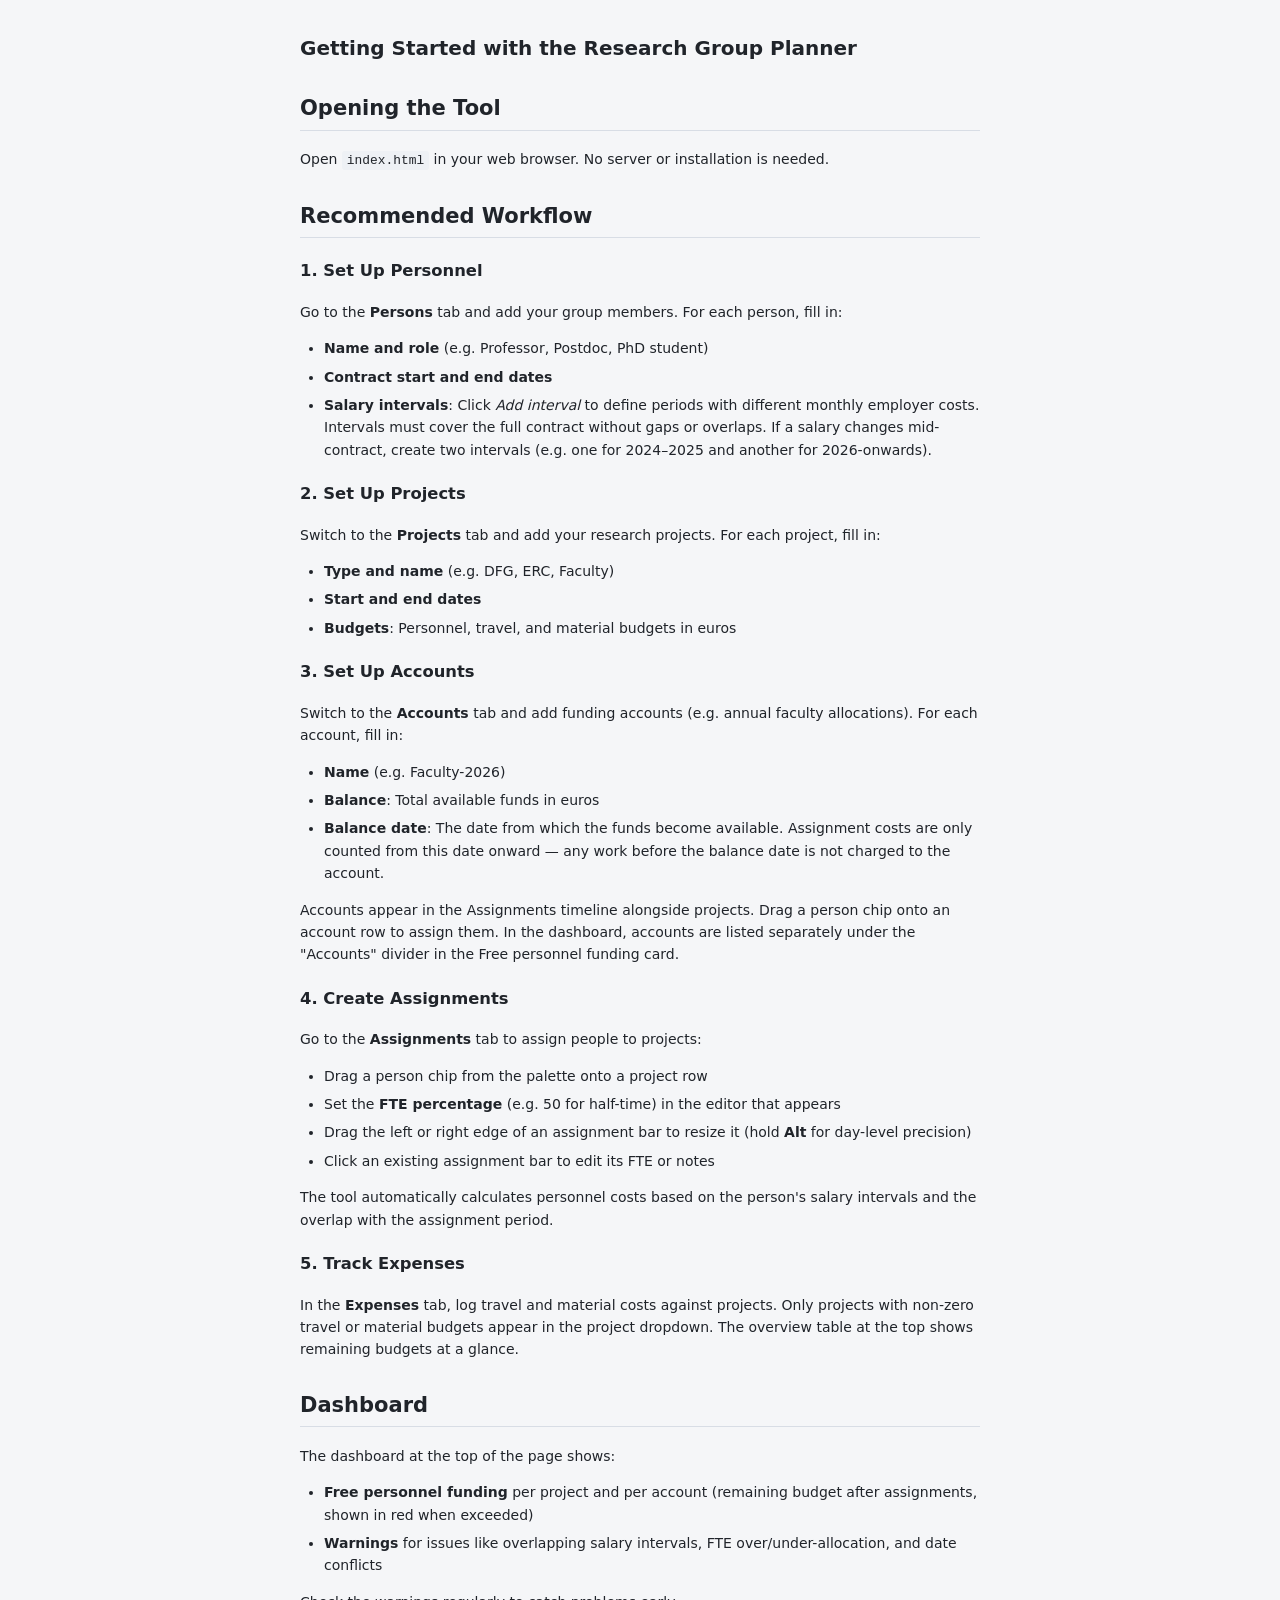
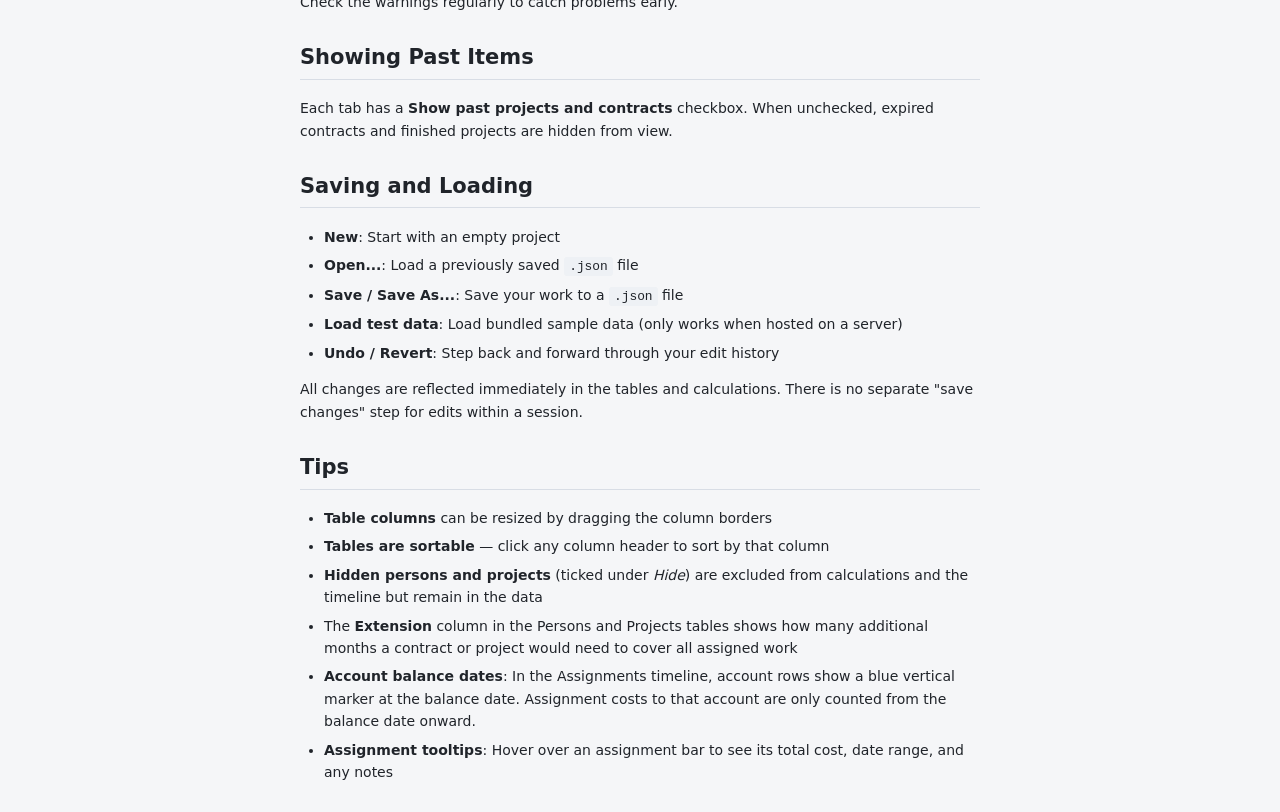
==== commit a7df87c8: "Assignments tab: show 'Free' balance in label column, show balance next to blue marker" ====
--- a/GETTING_STARTED.html
+++ b/GETTING_STARTED.html
@@ -41,7 +41,7 @@
       <li><strong>Budgets</strong>: Personnel, travel, and material budgets in euros</li>
     </ul>
 
-    <h3>2b. Set Up Accounts</h3>
+    <h3>3. Set Up Accounts</h3>
     <p>Switch to the <strong>Accounts</strong> tab and add funding accounts (e.g. annual faculty allocations). For each account, fill in:</p>
     <ul>
       <li><strong>Name</strong> (e.g. Faculty-2026)</li>
@@ -50,7 +50,7 @@
     </ul>
     <p>Accounts appear in the Assignments timeline alongside projects. Drag a person chip onto an account row to assign them. In the dashboard, accounts are listed separately under the "Accounts" divider in the Free personnel funding card.</p>
 
-    <h3>3. Create Assignments</h3>
+    <h3>4. Create Assignments</h3>
     <p>Go to the <strong>Assignments</strong> tab to assign people to projects:</p>
     <ul>
       <li>Drag a person chip from the palette onto a project row</li>
@@ -60,7 +60,7 @@
     </ul>
     <p>The tool automatically calculates personnel costs based on the person's salary intervals and the overlap with the assignment period.</p>
 
-    <h3>4. Track Expenses</h3>
+    <h3>5. Track Expenses</h3>
     <p>In the <strong>Expenses</strong> tab, log travel and material costs against projects. Only projects with non-zero travel or material budgets appear in the project dropdown. The overview table at the top shows remaining budgets at a glance.</p>
 
     <h2>Dashboard</h2>
--- a/style.css
+++ b/style.css
@@ -1082,6 +1082,19 @@
 .balance-date-marker:hover::after {
   opacity: 1;
 }
+.balance-label {
+  position: absolute;
+  top: 2px;
+  left: 6px;
+  background: #dbeafe;
+  color: #1e40af;
+  font-size: 10px;
+  font-weight: 600;
+  padding: 1px 5px;
+  border-radius: 3px;
+  white-space: nowrap;
+  pointer-events: none;
+}
 
 .assignment-planned-project-segment {
   position: absolute;
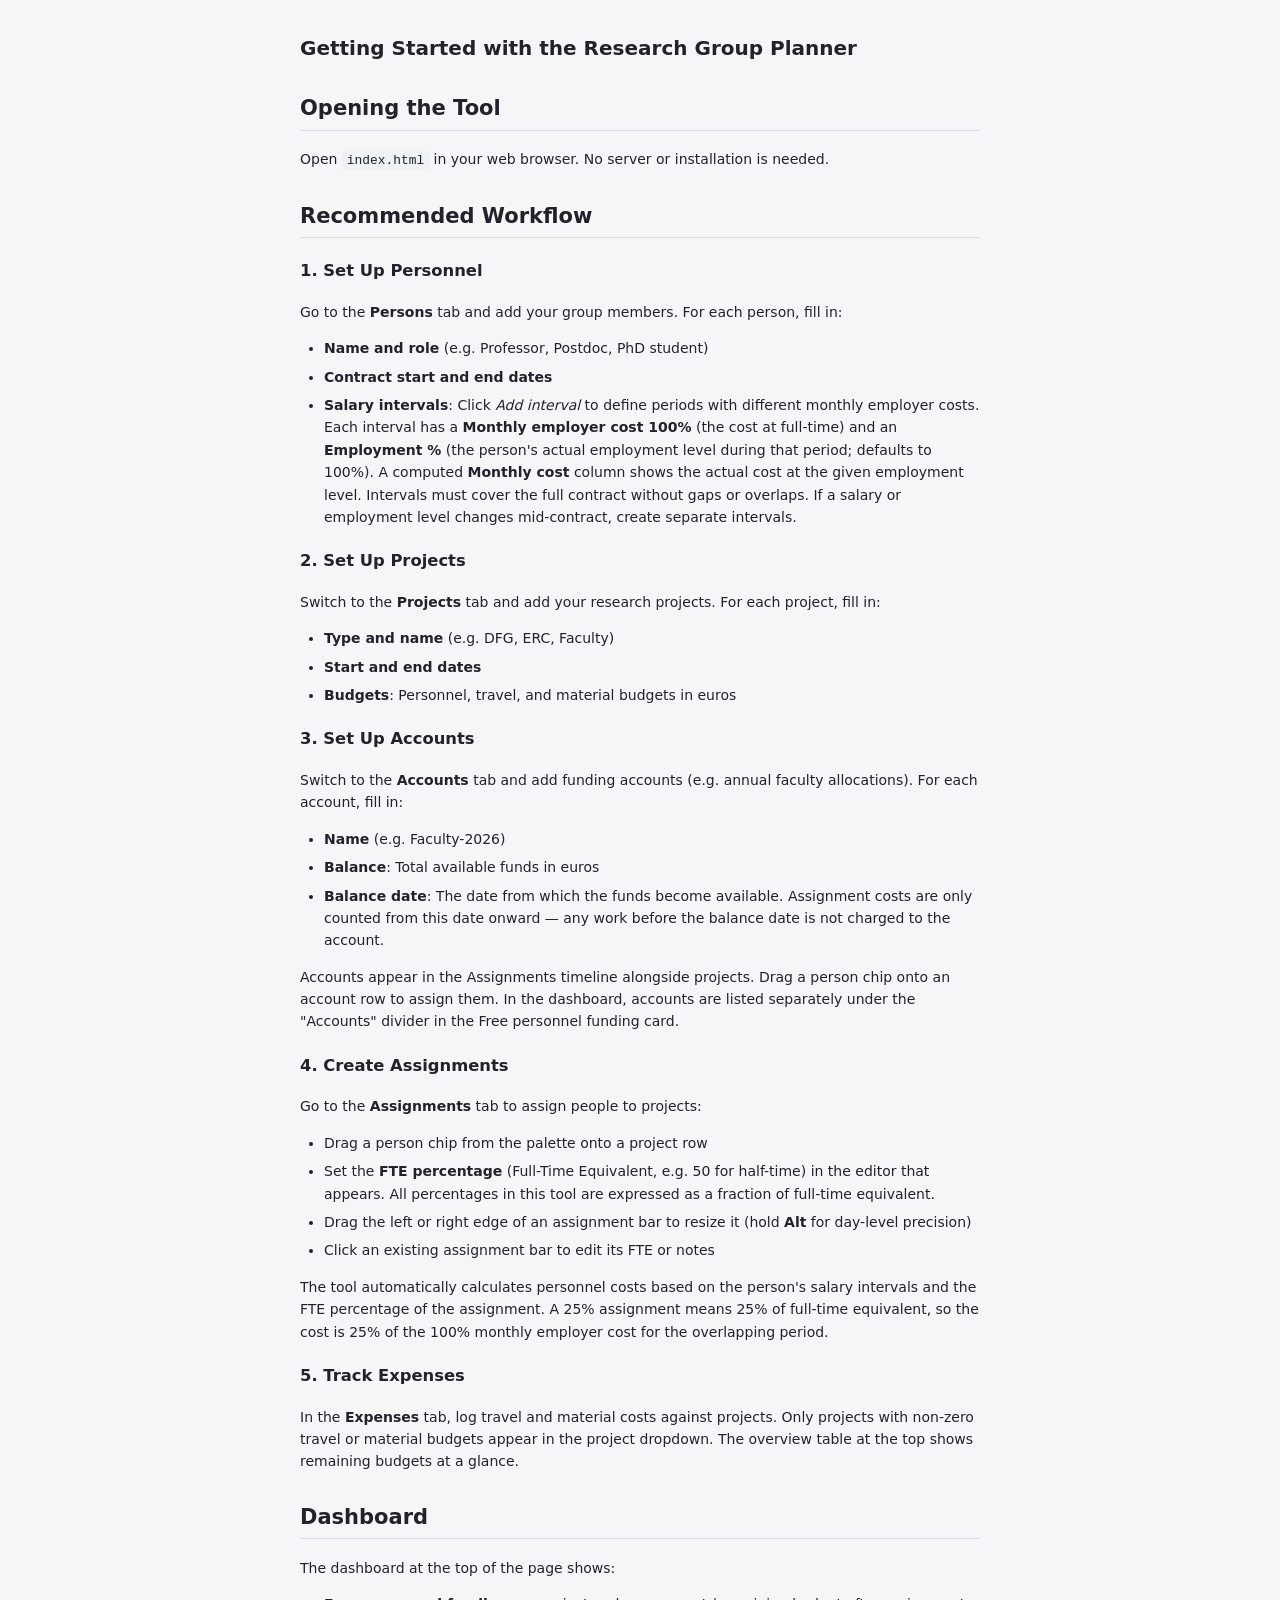
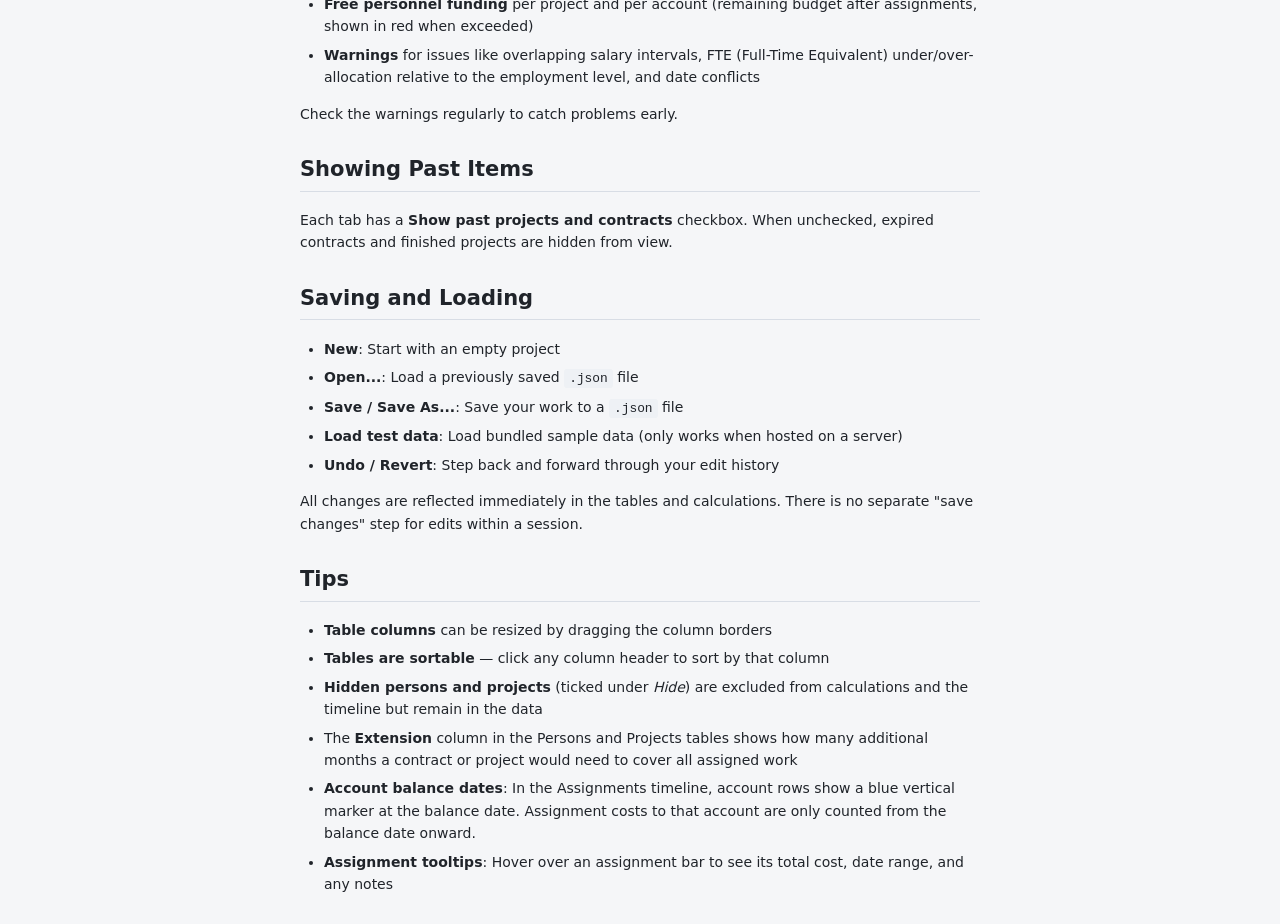
==== commit 1af412dc: "Add FTE tooltip and update getting started guide with employment % and FTE explanation" ====
--- a/GETTING_STARTED.html
+++ b/GETTING_STARTED.html
@@ -30,7 +30,7 @@
     <ul>
       <li><strong>Name and role</strong> (e.g. Professor, Postdoc, PhD student)</li>
       <li><strong>Contract start and end dates</strong></li>
-      <li><strong>Salary intervals</strong>: Click <em>Add interval</em> to define periods with different monthly employer costs. Intervals must cover the full contract without gaps or overlaps. If a salary changes mid-contract, create two intervals (e.g. one for 2024–2025 and another for 2026-onwards).</li>
+      <li><strong>Salary intervals</strong>: Click <em>Add interval</em> to define periods with different monthly employer costs. Each interval has a <strong>Monthly employer cost 100%</strong> (the cost at full-time) and an <strong>Employment %</strong> (the person's actual employment level during that period; defaults to 100%). A computed <strong>Monthly cost</strong> column shows the actual cost at the given employment level. Intervals must cover the full contract without gaps or overlaps. If a salary or employment level changes mid-contract, create separate intervals.</li>
     </ul>
 
     <h3>2. Set Up Projects</h3>
@@ -54,11 +54,11 @@
     <p>Go to the <strong>Assignments</strong> tab to assign people to projects:</p>
     <ul>
       <li>Drag a person chip from the palette onto a project row</li>
-      <li>Set the <strong>FTE percentage</strong> (e.g. 50 for half-time) in the editor that appears</li>
+      <li>Set the <strong>FTE percentage</strong> (Full-Time Equivalent, e.g. 50 for half-time) in the editor that appears. All percentages in this tool are expressed as a fraction of full-time equivalent.</li>
       <li>Drag the left or right edge of an assignment bar to resize it (hold <strong>Alt</strong> for day-level precision)</li>
       <li>Click an existing assignment bar to edit its FTE or notes</li>
     </ul>
-    <p>The tool automatically calculates personnel costs based on the person's salary intervals and the overlap with the assignment period.</p>
+    <p>The tool automatically calculates personnel costs based on the person's salary intervals and the FTE percentage of the assignment. A 25% assignment means 25% of full-time equivalent, so the cost is 25% of the 100% monthly employer cost for the overlapping period.</p>
 
     <h3>5. Track Expenses</h3>
     <p>In the <strong>Expenses</strong> tab, log travel and material costs against projects. Only projects with non-zero travel or material budgets appear in the project dropdown. The overview table at the top shows remaining budgets at a glance.</p>
@@ -67,7 +67,7 @@
     <p>The dashboard at the top of the page shows:</p>
     <ul>
       <li><strong>Free personnel funding</strong> per project and per account (remaining budget after assignments, shown in red when exceeded)</li>
-      <li><strong>Warnings</strong> for issues like overlapping salary intervals, FTE over/under-allocation, and date conflicts</li>
+      <li><strong>Warnings</strong> for issues like overlapping salary intervals, FTE (Full-Time Equivalent) under/over-allocation relative to the employment level, and date conflicts</li>
     </ul>
     <p>Check the warnings regularly to catch problems early.</p>
 
--- a/style.css
+++ b/style.css
@@ -35,6 +35,7 @@
   border-radius: 6px;
   padding: 7px 11px;
   cursor: pointer;
+  transition: background-color .12s ease, color .12s ease, border-color .12s ease, box-shadow .12s ease;
 }
 
 button:hover {
@@ -128,7 +129,6 @@
   border-radius: 10px;
   padding: 16px;
   margin-bottom: 14px;
-  overflow: hidden;
 }
 
 
@@ -138,6 +138,12 @@
 
 .tab.active {
   display: block;
+  animation: fadeIn .15s ease;
+}
+
+@keyframes fadeIn {
+  from { opacity: 0; transform: translateY(4px); }
+  to { opacity: 1; transform: translateY(0); }
 }
 
 .section-head {
@@ -157,6 +163,12 @@
   overflow: auto;
   border: 1px solid var(--line);
   border-radius: 8px;
+  touch-action: pan-y;
+}
+
+.table-wrap.panning {
+  cursor: grabbing !important;
+  user-select: none;
 }
 
 table {
@@ -171,6 +183,7 @@
   border-right: 1px solid var(--line);
   padding: 6px;
   vertical-align: middle;
+  transition: background-color .12s ease;
 }
 
 th:last-child,
@@ -187,6 +200,32 @@
   white-space: nowrap;
 }
 
+th.sticky-col {
+  left: 0;
+  z-index: 3;
+  box-shadow: 1px 0 0 var(--line);
+}
+
+td.sticky-col {
+  position: sticky;
+  left: 0;
+  z-index: 1;
+  background: #fff;
+  box-shadow: 1px 0 0 var(--line);
+}
+
+.table-wrap tbody tr:hover td {
+  background: #edf2fb;
+}
+
+.table-wrap tbody tr:hover td.computed {
+  background: #e4ebf5;
+}
+
+.table-wrap tbody tr.hidden-row:hover td {
+  background: #f0f2f5;
+}
+
 th.sortable {
   cursor: pointer;
   user-select: none;
@@ -213,9 +252,18 @@
   width: 100%;
   min-width: 100px;
   border: 1px solid transparent;
+  border-bottom: 1px solid transparent;
   border-radius: 4px;
   padding: 6px;
   background: transparent;
+  transition: border-color .15s ease, background-color .15s ease, box-shadow .15s ease;
+}
+
+td input:hover,
+td select:hover,
+td textarea:hover {
+  border-color: #d0d5dd;
+  background: #fafbfc;
 }
 
 td input:focus,
@@ -237,7 +285,6 @@
 }
 
 .computed {
-  background: #f8fafc;
   white-space: nowrap;
 }
 
@@ -278,6 +325,14 @@
 
 .warning-list li {
   margin: 5px 0;
+  display: flex;
+  align-items: flex-start;
+  gap: 6px;
+}
+
+.warning-icon {
+  flex-shrink: 0;
+  line-height: 1.4;
 }
 
 .error {
@@ -288,19 +343,26 @@
   color: var(--warning);
 }
 
+.info {
+  color: #2563eb;
+}
+
 .ok {
   color: #16794b;
 }
 
+.person-palette[hidden] {
+  display: none !important;
+}
+
 .person-palette {
-  display: flex;
-  gap: 6px;
+  grid-column: 1 / -1;
+  display: flex;
+  gap: 4px;
   flex-wrap: wrap;
-  margin: 8px 0 14px;
-  padding: 10px;
-  background: #f7f8fa;
-  border: 1px solid var(--line);
-  border-radius: 8px;
+  align-content: flex-start;
+  padding: 6px 0 0;
+  background: #fff;
 }
 
 .person-chip {
@@ -314,7 +376,7 @@
 .timeline-shell {
   border: 1px solid var(--line);
   border-radius: 8px;
-  overflow: hidden;
+  overflow: clip;
   margin-bottom: 16px;
 }
 
@@ -323,6 +385,15 @@
   font-weight: 700;
   background: #f7f8fa;
   border-bottom: 1px solid var(--line);
+  display: flex;
+  align-items: baseline;
+  gap: 12px;
+}
+
+.timeline-note {
+  font-size: 12px;
+  font-weight: 400;
+  color: var(--muted);
 }
 
 .timeline-body {
@@ -362,13 +433,13 @@
 
 .timeline-header {
   height: 84px;
-  border-bottom: 1px solid var(--line);
-  background: #fafbfc;
+  border-bottom: 2px solid var(--line);
+  background: #fff;
 }
 
 .timeline-year-row {
   height: 28px;
-  border-bottom: 1px solid #dfe3e8;
+  border-bottom: 1px solid #b8c4d4;
 }
 
 .year-band {
@@ -376,13 +447,15 @@
   align-items: center;
   justify-content: center;
   font-weight: 700;
-  color: #343a43;
+  color: #1e293b;
   border-right: 1px solid #cfd5dc;
   letter-spacing: .04em;
+  background: linear-gradient(180deg, #f8fafc 0%, #f1f5f9 100%);
 }
 
 .timeline-month-row {
   height: 56px;
+  background: #fff;
 }
 
 .month-cell {
@@ -410,8 +483,8 @@
 
 .timeline-label-spacer {
   height: 84px;
-  border-bottom: 1px solid var(--line);
-  background: #fafbfc;
+  border-bottom: 2px solid var(--line);
+  background: #fff;
 }
 
 .group-label {
@@ -505,7 +578,8 @@
   text-overflow: ellipsis;
   cursor: grab;
   user-select: none;
-  box-shadow: 0 1px 2px rgba(0, 0, 0, .15);
+  box-shadow: 0 1px 3px rgba(0, 0, 0, .12), 0 1px 2px rgba(0, 0, 0, .08);
+  border: 1px solid rgba(255, 255, 255, .15);
 }
 
 .assignment-bar.dragging {
@@ -573,6 +647,14 @@
   margin: 0;
 }
 
+.expense-summary-table tbody tr[data-overview-project] {
+  cursor: pointer;
+}
+
+.expense-summary-table tbody tr[data-overview-project]:hover {
+  background: #edf2fb;
+}
+
 .expense-overview {
   margin: 0 0 18px;
 }
@@ -612,14 +694,14 @@
 }
 
 .salary-editor {
-  max-width: 760px;
+  max-width: 960px;
   border: 1px solid var(--line);
   border-radius: 7px;
   overflow: auto;
 }
 
 .salary-editor table {
-  min-width: 620px;
+  min-width: 820px;
 }
 
 .salary-editor th {
@@ -1030,6 +1112,198 @@
 
 .assignment-comment-icon { margin-left: 5px; font-size: 11px; line-height: 1; vertical-align: middle; }
 
+/* ─── Expense Timeline Modal ─── */
+
+.expense-timeline-modal {
+  position: fixed;
+  inset: 0;
+  z-index: 10000;
+  display: grid;
+  place-items: center;
+  padding: 20px;
+}
+
+.expense-timeline-backdrop {
+  position: absolute;
+  inset: 0;
+  background: rgba(15, 23, 42, .48);
+  backdrop-filter: blur(2px);
+}
+
+.expense-timeline-card {
+  position: relative;
+  width: min(720px, 100%);
+  border: 1px solid rgba(148, 163, 184, .55);
+  border-radius: 14px;
+  background: #fff;
+  box-shadow: 0 24px 80px rgba(15, 23, 42, .35);
+  overflow: hidden;
+}
+
+.expense-timeline-header {
+  display: flex;
+  align-items: flex-start;
+  justify-content: space-between;
+  gap: 16px;
+  padding: 18px 20px 14px;
+  border-bottom: 1px solid var(--line);
+  background: #f8fafc;
+}
+
+.expense-timeline-header h3 {
+  margin: 0 0 4px;
+  font-size: 18px;
+}
+
+.expense-timeline-close {
+  border: 0;
+  background: transparent;
+  padding: 0 4px;
+  font-size: 26px;
+  line-height: 1;
+  color: var(--muted);
+  cursor: pointer;
+}
+
+.expense-timeline-body {
+  padding: 20px;
+}
+
+.expense-timeline-legend {
+  display: flex;
+  gap: 16px;
+  margin-bottom: 16px;
+  font-size: 13px;
+  font-weight: 600;
+}
+
+.expense-legend-item {
+  display: flex;
+  align-items: center;
+  gap: 5px;
+}
+
+.expense-legend-dot {
+  width: 10px;
+  height: 10px;
+  border-radius: 50%;
+  flex-shrink: 0;
+}
+
+.expense-timeline-track {
+  margin-bottom: 16px;
+}
+
+.expense-timeline-bar {
+  position: relative;
+  background: #f1f5f9;
+  border: 1px solid var(--line);
+  border-radius: 6px;
+  overflow: visible;
+}
+
+.expense-marker {
+  position: absolute;
+  width: 12px;
+  height: 12px;
+  border-radius: 50%;
+  transform: translateX(-50%);
+  cursor: pointer;
+  z-index: 2;
+  transition: filter .1s, box-shadow .1s;
+}
+
+.expense-marker:hover {
+  filter: brightness(1.15);
+  box-shadow: 0 0 0 3px rgba(0, 0, 0, .12);
+}
+
+.expense-today-line {
+  position: absolute;
+  top: -2px;
+  bottom: -2px;
+  width: 2px;
+  background: rgba(210, 45, 45, .7);
+  z-index: 1;
+}
+
+.expense-timeline-months {
+  position: relative;
+  height: 22px;
+  margin-top: 2px;
+  font-size: 10px;
+  color: var(--muted);
+}
+
+.expense-month-tick {
+  position: absolute;
+  top: 0;
+  transform: translateX(-50%);
+  white-space: nowrap;
+  font-size: 11px;
+  color: var(--muted);
+  font-variant-numeric: tabular-nums;
+}
+
+.expense-month-tick:last-child {
+  transform: translateX(-100%);
+}
+
+.expense-timeline-list {
+  border-top: 1px solid var(--line);
+  padding-top: 12px;
+}
+
+.expense-timeline-list-item {
+  display: flex;
+  align-items: center;
+  gap: 8px;
+  padding: 5px 0;
+  font-size: 13px;
+  border-bottom: 1px solid #f1f5f9;
+  transition: background .15s;
+}
+
+.expense-timeline-list-item.highlighted {
+  background: #dbeafe;
+  border-radius: 4px;
+  margin: 0 -6px;
+  padding: 5px 6px;
+}
+
+.expense-timeline-list-item:last-child {
+  border-bottom: 0;
+}
+
+.expense-list-dot {
+  width: 8px;
+  height: 8px;
+  border-radius: 50%;
+  flex-shrink: 0;
+}
+
+.expense-list-date {
+  font-variant-numeric: tabular-nums;
+  min-width: 90px;
+}
+
+.expense-list-amount {
+  min-width: 80px;
+  text-align: right;
+}
+
+.expense-list-cat {
+  color: var(--muted);
+  font-size: 12px;
+}
+
+.expense-list-notes {
+  font-size: 12px;
+  overflow: hidden;
+  text-overflow: ellipsis;
+  white-space: nowrap;
+}
+
 
 .assignment-planned-segment {
   position: absolute;
@@ -1084,7 +1358,7 @@
 }
 .balance-label {
   position: absolute;
-  top: 2px;
+  bottom: 2px;
   left: 6px;
   background: #dbeafe;
   color: #1e40af;
@@ -1124,6 +1398,9 @@
   border-radius:7px; background:#facc15; color:#3f3f46; font-size:9px; font-weight:800;
   line-height:14px; text-align:center; box-shadow:0 1px 2px rgba(0,0,0,.18); pointer-events:none;
 }
+.assignment-editor-planning[hidden] {
+  display: none !important;
+}
 .assignment-editor-planning {
   display:grid; gap:6px; padding:10px 12px; border:1px solid #facc15; border-radius:8px;
   background:#fefce8; color:#713f12; font-size:12px; font-weight:600;
@@ -1134,9 +1411,6 @@
   color: #b91c1c;
 }
 
-.extension-cell {
-  white-space: nowrap;
-}
 
 
 .resizable-table {
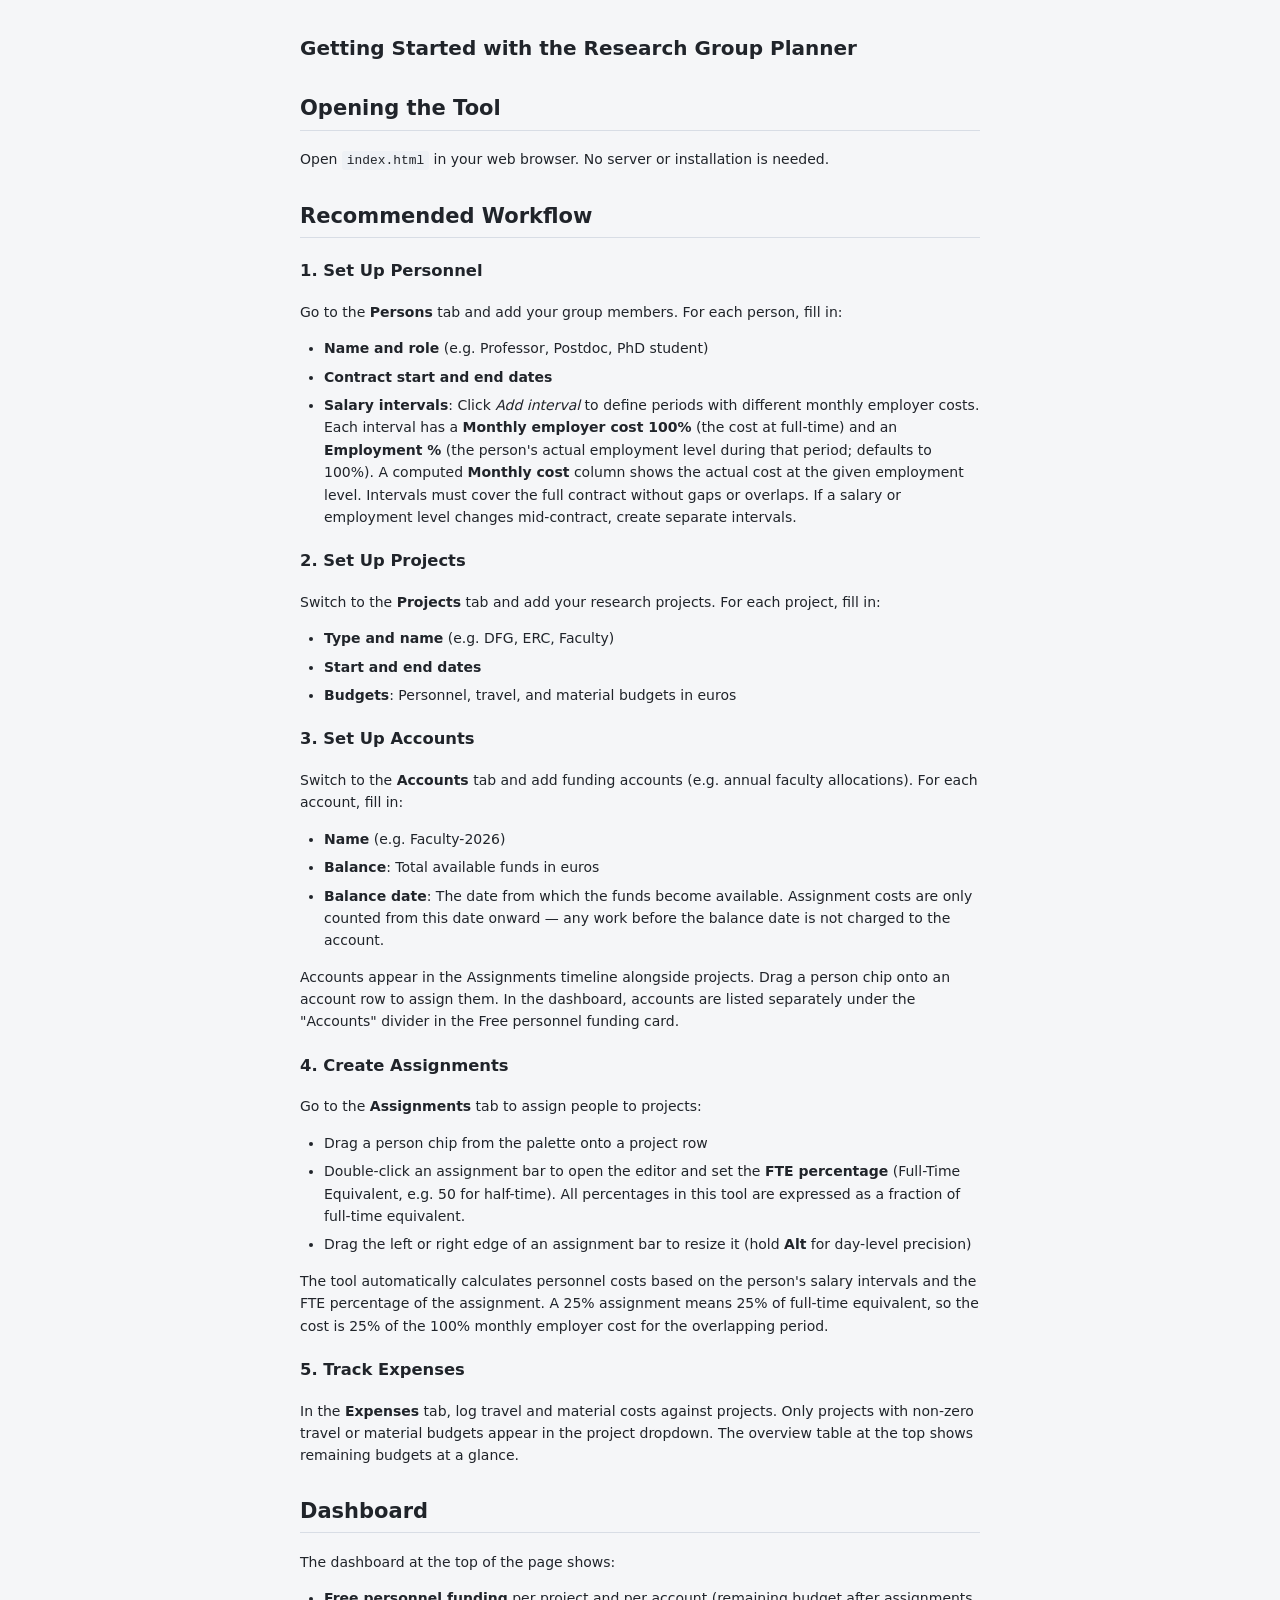
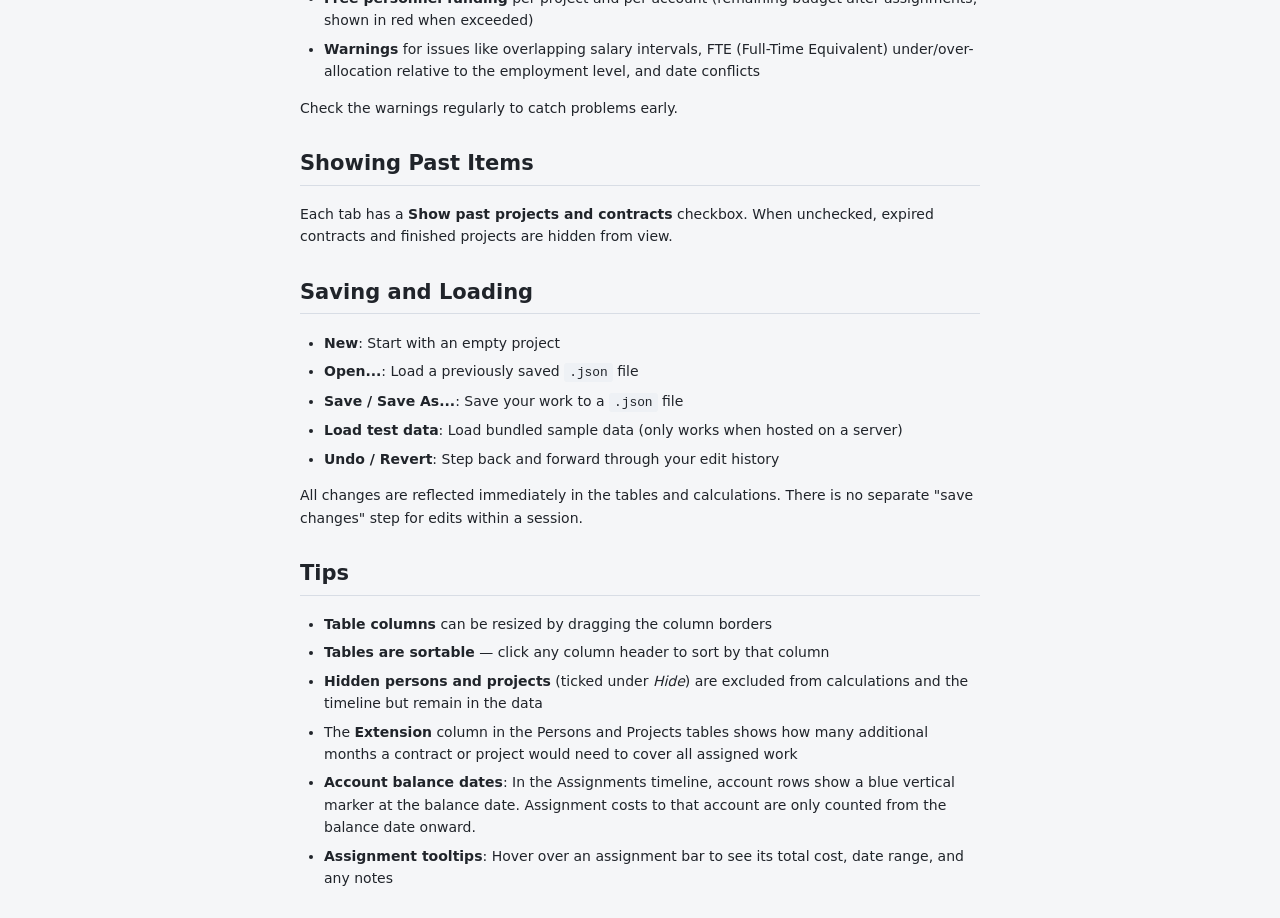
==== commit 187df756: "Fix getting started guide: editor opens via double-click" ====
--- a/GETTING_STARTED.html
+++ b/GETTING_STARTED.html
@@ -54,9 +54,8 @@
     <p>Go to the <strong>Assignments</strong> tab to assign people to projects:</p>
     <ul>
       <li>Drag a person chip from the palette onto a project row</li>
-      <li>Set the <strong>FTE percentage</strong> (Full-Time Equivalent, e.g. 50 for half-time) in the editor that appears. All percentages in this tool are expressed as a fraction of full-time equivalent.</li>
+      <li>Double-click an assignment bar to open the editor and set the <strong>FTE percentage</strong> (Full-Time Equivalent, e.g. 50 for half-time). All percentages in this tool are expressed as a fraction of full-time equivalent.</li>
       <li>Drag the left or right edge of an assignment bar to resize it (hold <strong>Alt</strong> for day-level precision)</li>
-      <li>Click an existing assignment bar to edit its FTE or notes</li>
     </ul>
     <p>The tool automatically calculates personnel costs based on the person's salary intervals and the FTE percentage of the assignment. A 25% assignment means 25% of full-time equivalent, so the cost is 25% of the 100% monthly employer cost for the overlapping period.</p>
 
--- a/style.css
+++ b/style.css
@@ -345,6 +345,24 @@
 
 .info {
   color: #2563eb;
+}
+
+.info-abbr {
+  display: inline-flex;
+  align-items: center;
+  justify-content: center;
+  width: 16px;
+  height: 16px;
+  border-radius: 50%;
+  background: #2563eb;
+  color: #fff;
+  font-size: 11px;
+  font-weight: 700;
+  font-style: normal;
+  text-decoration: none;
+  cursor: help;
+  vertical-align: middle;
+  line-height: 1;
 }
 
 .ok {
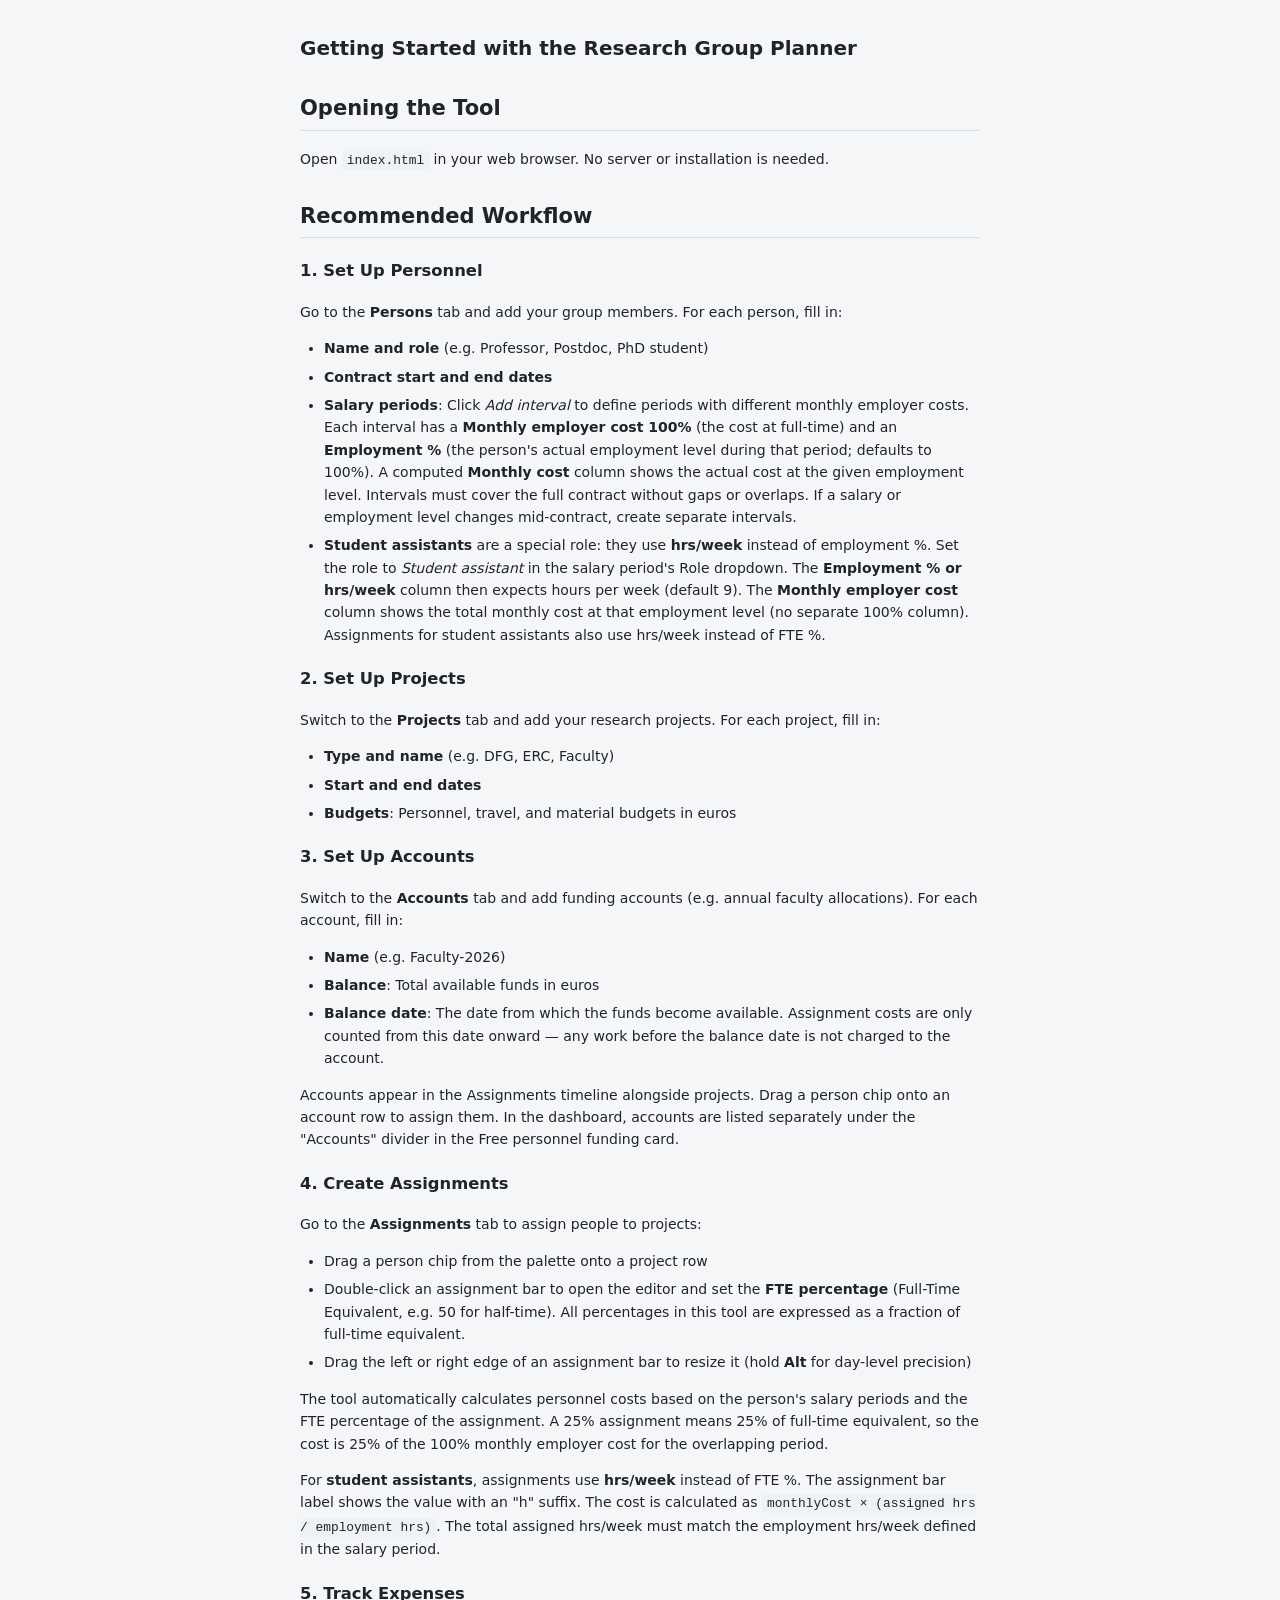
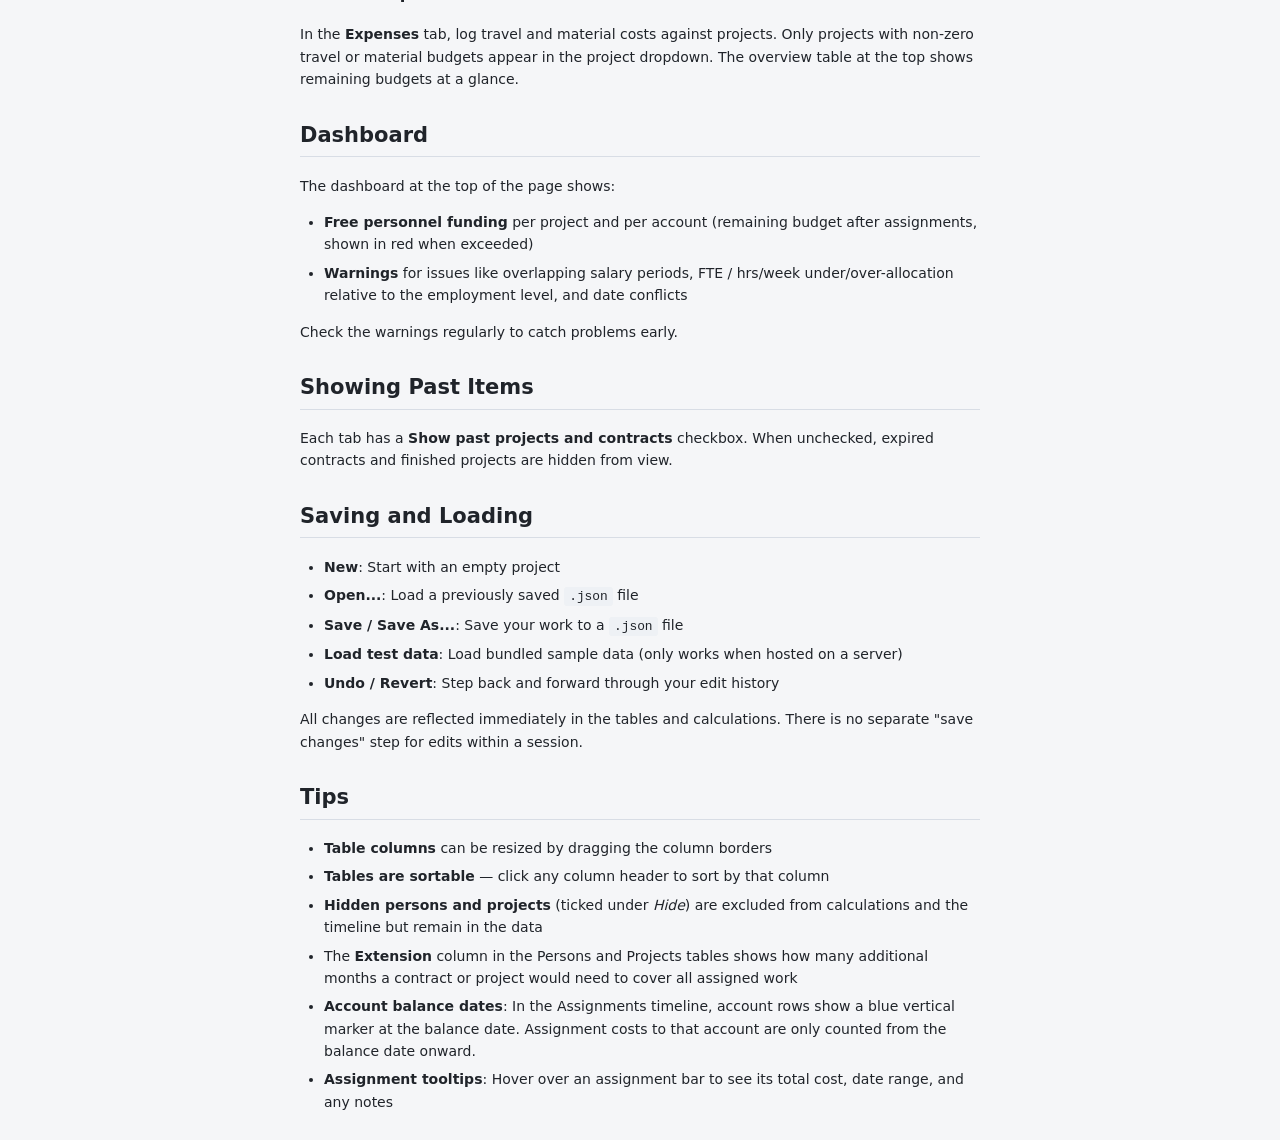
==== commit b3d295b2: "v0.4: student assistant hrs/week, salary period split, role-based bar rendering - Salary intervals r" ====
--- a/GETTING_STARTED.html
+++ b/GETTING_STARTED.html
@@ -30,7 +30,8 @@
     <ul>
       <li><strong>Name and role</strong> (e.g. Professor, Postdoc, PhD student)</li>
       <li><strong>Contract start and end dates</strong></li>
-      <li><strong>Salary intervals</strong>: Click <em>Add interval</em> to define periods with different monthly employer costs. Each interval has a <strong>Monthly employer cost 100%</strong> (the cost at full-time) and an <strong>Employment %</strong> (the person's actual employment level during that period; defaults to 100%). A computed <strong>Monthly cost</strong> column shows the actual cost at the given employment level. Intervals must cover the full contract without gaps or overlaps. If a salary or employment level changes mid-contract, create separate intervals.</li>
+      <li><strong>Salary periods</strong>: Click <em>Add interval</em> to define periods with different monthly employer costs. Each interval has a <strong>Monthly employer cost 100%</strong> (the cost at full-time) and an <strong>Employment %</strong> (the person's actual employment level during that period; defaults to 100%). A computed <strong>Monthly cost</strong> column shows the actual cost at the given employment level. Intervals must cover the full contract without gaps or overlaps. If a salary or employment level changes mid-contract, create separate intervals.</li>
+      <li><strong>Student assistants</strong> are a special role: they use <strong>hrs/week</strong> instead of employment %. Set the role to <em>Student assistant</em> in the salary period's Role dropdown. The <strong>Employment % or hrs/week</strong> column then expects hours per week (default 9). The <strong>Monthly employer cost</strong> column shows the total monthly cost at that employment level (no separate 100% column). Assignments for student assistants also use hrs/week instead of FTE %.</li>
     </ul>
 
     <h3>2. Set Up Projects</h3>
@@ -57,7 +58,8 @@
       <li>Double-click an assignment bar to open the editor and set the <strong>FTE percentage</strong> (Full-Time Equivalent, e.g. 50 for half-time). All percentages in this tool are expressed as a fraction of full-time equivalent.</li>
       <li>Drag the left or right edge of an assignment bar to resize it (hold <strong>Alt</strong> for day-level precision)</li>
     </ul>
-    <p>The tool automatically calculates personnel costs based on the person's salary intervals and the FTE percentage of the assignment. A 25% assignment means 25% of full-time equivalent, so the cost is 25% of the 100% monthly employer cost for the overlapping period.</p>
+    <p>The tool automatically calculates personnel costs based on the person's salary periods and the FTE percentage of the assignment. A 25% assignment means 25% of full-time equivalent, so the cost is 25% of the 100% monthly employer cost for the overlapping period.</p>
+    <p>For <strong>student assistants</strong>, assignments use <strong>hrs/week</strong> instead of FTE %. The assignment bar label shows the value with an "h" suffix. The cost is calculated as <code>monthlyCost × (assigned hrs / employment hrs)</code>. The total assigned hrs/week must match the employment hrs/week defined in the salary period.</p>
 
     <h3>5. Track Expenses</h3>
     <p>In the <strong>Expenses</strong> tab, log travel and material costs against projects. Only projects with non-zero travel or material budgets appear in the project dropdown. The overview table at the top shows remaining budgets at a glance.</p>
@@ -66,7 +68,7 @@
     <p>The dashboard at the top of the page shows:</p>
     <ul>
       <li><strong>Free personnel funding</strong> per project and per account (remaining budget after assignments, shown in red when exceeded)</li>
-      <li><strong>Warnings</strong> for issues like overlapping salary intervals, FTE (Full-Time Equivalent) under/over-allocation relative to the employment level, and date conflicts</li>
+      <li><strong>Warnings</strong> for issues like overlapping salary periods, FTE / hrs/week under/over-allocation relative to the employment level, and date conflicts</li>
     </ul>
     <p>Check the warnings regularly to catch problems early.</p>
 
--- a/style.css
+++ b/style.css
@@ -57,10 +57,11 @@
   top: 0;
   z-index: 20;
   display: grid;
-  grid-template-columns: minmax(220px, 1fr) auto minmax(320px, 1fr);
+  grid-template-columns: minmax(220px, 1fr) auto;
+  grid-template-rows: auto auto;
   align-items: center;
-  gap: 18px;
-  padding: 12px 20px;
+  gap: 8px 18px;
+  padding: 10px 20px;
   background: #fff;
   border-bottom: 1px solid var(--line);
 }
@@ -68,9 +69,13 @@
 .header-brand {
   justify-self: start;
   min-width: 0;
+  grid-column: 1;
+  grid-row: 1;
 }
 
 .header-tabs {
+  grid-column: 1 / -1;
+  grid-row: 2;
   justify-self: center;
   display: flex;
   align-items: center;
@@ -108,6 +113,8 @@
 
 .toolbar {
   justify-self: end;
+  grid-column: 2;
+  grid-row: 1;
   display: flex;
   gap: 7px;
   flex-wrap: wrap;
@@ -282,6 +289,23 @@
 .money {
   text-align: right;
   font-variant-numeric: tabular-nums;
+}
+
+.money-input {
+  text-align: right;
+  font-variant-numeric: tabular-nums;
+}
+
+.money-field {
+  display: inline-flex;
+  align-items: center;
+  gap: 2px;
+}
+
+.money-field::after {
+  content: '€';
+  font: inherit;
+  flex-shrink: 0;
 }
 
 .computed {
@@ -605,6 +629,16 @@
   cursor: grabbing;
 }
 
+.assignment-bar-student {
+  background-image: repeating-linear-gradient(
+    -45deg,
+    transparent,
+    transparent 14px,
+    rgba(255, 255, 255, .15) 14px,
+    rgba(255, 255, 255, .15) 28px
+  ) !important;
+}
+
 .assignment-handle {
   position: absolute;
   top: 0;
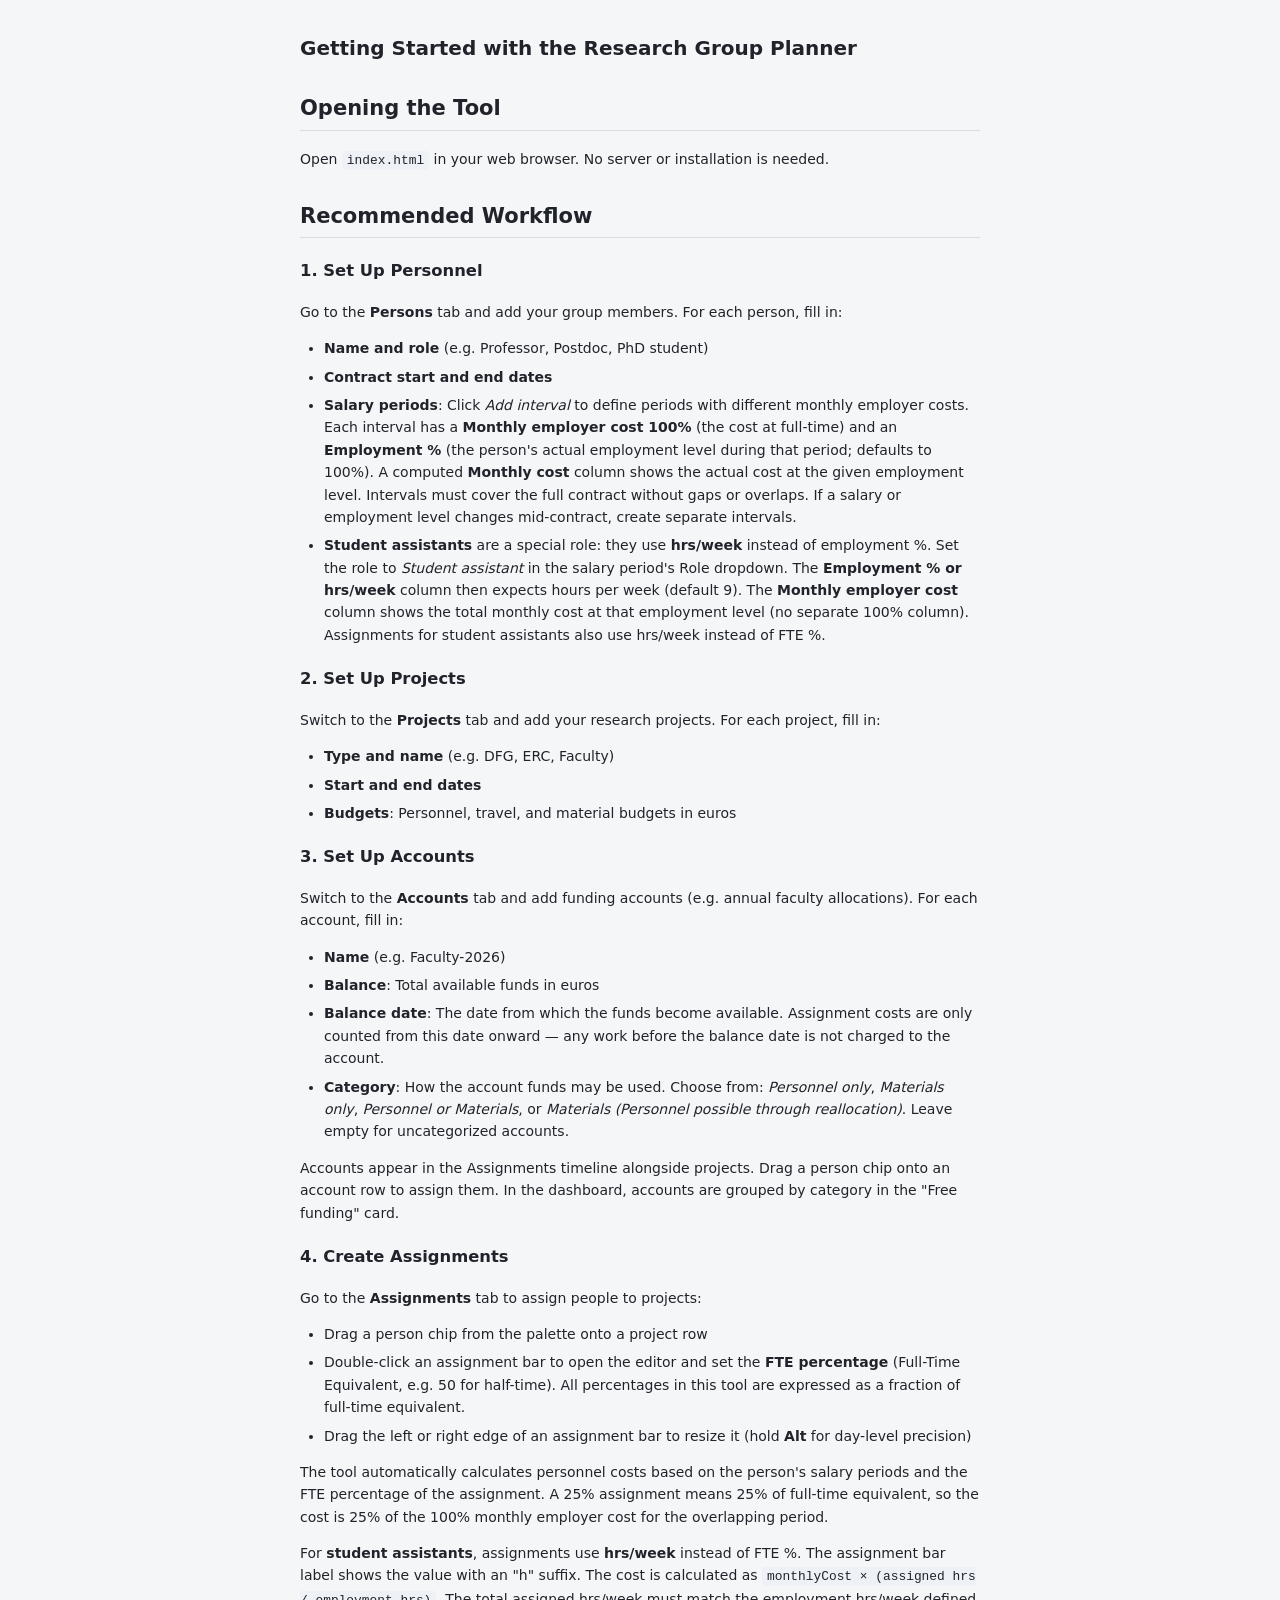
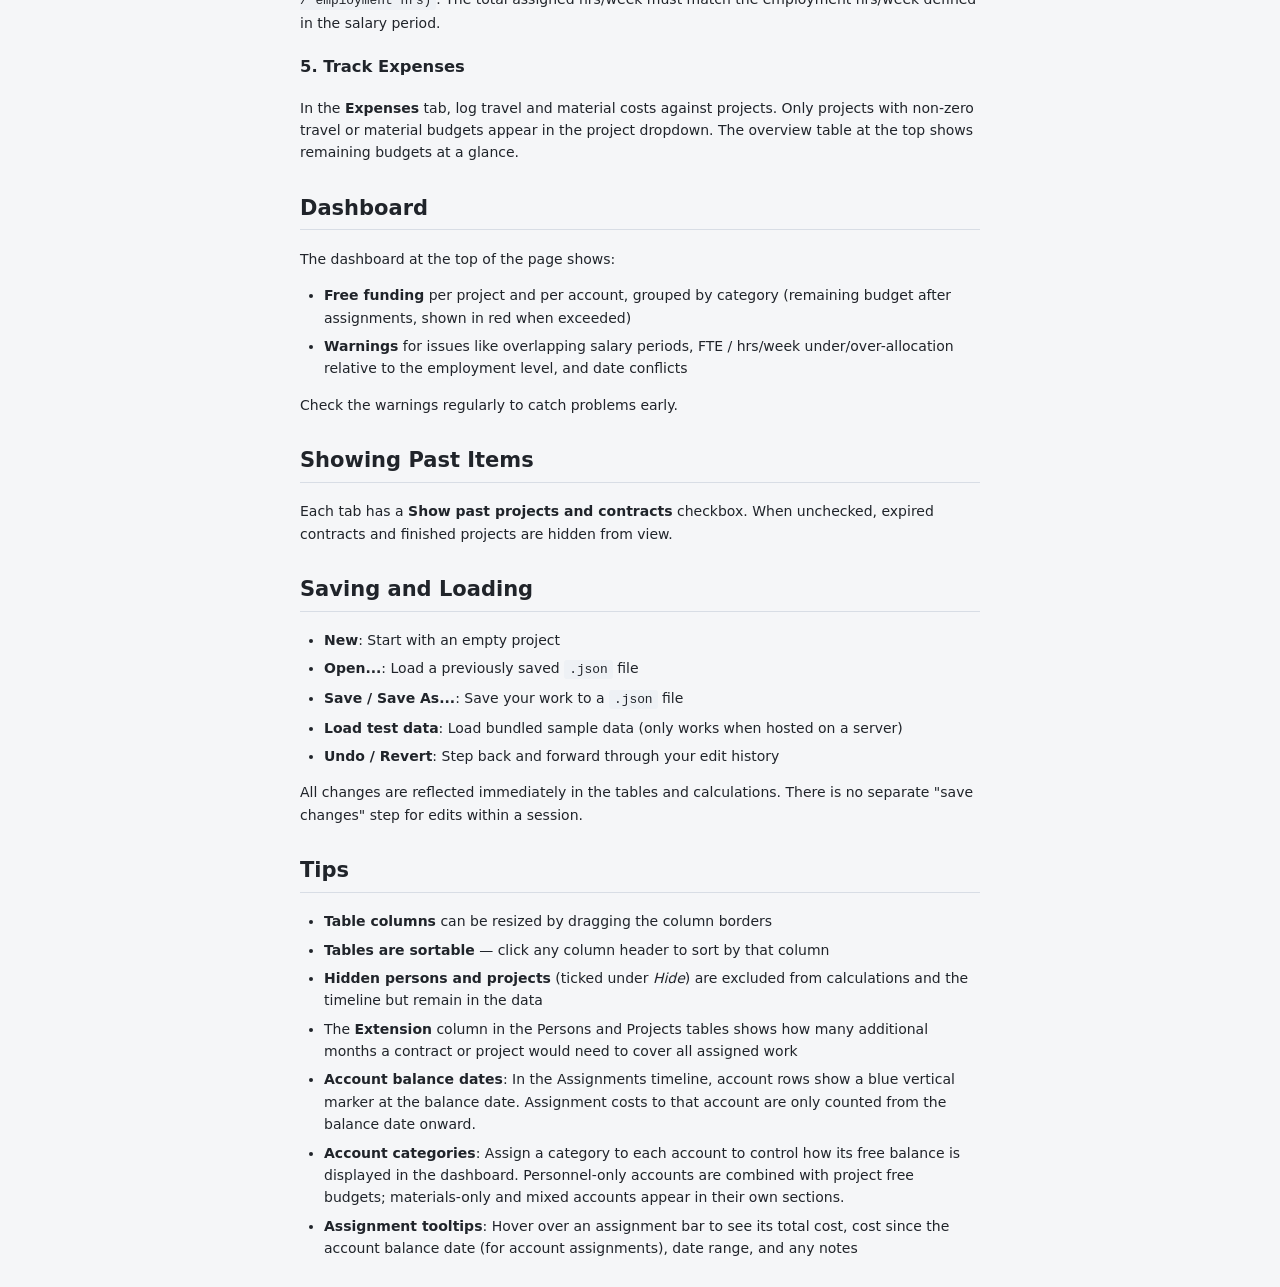
==== commit 9a00939d: "Free funding: visual sections with subtotals, rename headers to match categories - Wrap each categor" ====
--- a/GETTING_STARTED.html
+++ b/GETTING_STARTED.html
@@ -48,8 +48,9 @@
       <li><strong>Name</strong> (e.g. Faculty-2026)</li>
       <li><strong>Balance</strong>: Total available funds in euros</li>
       <li><strong>Balance date</strong>: The date from which the funds become available. Assignment costs are only counted from this date onward — any work before the balance date is not charged to the account.</li>
+      <li><strong>Category</strong>: How the account funds may be used. Choose from: <em>Personnel only</em>, <em>Materials only</em>, <em>Personnel or Materials</em>, or <em>Materials (Personnel possible through reallocation)</em>. Leave empty for uncategorized accounts.</li>
     </ul>
-    <p>Accounts appear in the Assignments timeline alongside projects. Drag a person chip onto an account row to assign them. In the dashboard, accounts are listed separately under the "Accounts" divider in the Free personnel funding card.</p>
+    <p>Accounts appear in the Assignments timeline alongside projects. Drag a person chip onto an account row to assign them. In the dashboard, accounts are grouped by category in the "Free funding" card.</p>
 
     <h3>4. Create Assignments</h3>
     <p>Go to the <strong>Assignments</strong> tab to assign people to projects:</p>
@@ -67,7 +68,7 @@
     <h2>Dashboard</h2>
     <p>The dashboard at the top of the page shows:</p>
     <ul>
-      <li><strong>Free personnel funding</strong> per project and per account (remaining budget after assignments, shown in red when exceeded)</li>
+      <li><strong>Free funding</strong> per project and per account, grouped by category (remaining budget after assignments, shown in red when exceeded)</li>
       <li><strong>Warnings</strong> for issues like overlapping salary periods, FTE / hrs/week under/over-allocation relative to the employment level, and date conflicts</li>
     </ul>
     <p>Check the warnings regularly to catch problems early.</p>
@@ -92,7 +93,8 @@
       <li><strong>Hidden persons and projects</strong> (ticked under <em>Hide</em>) are excluded from calculations and the timeline but remain in the data</li>
       <li>The <strong>Extension</strong> column in the Persons and Projects tables shows how many additional months a contract or project would need to cover all assigned work</li>
       <li><strong>Account balance dates</strong>: In the Assignments timeline, account rows show a blue vertical marker at the balance date. Assignment costs to that account are only counted from the balance date onward.</li>
-      <li><strong>Assignment tooltips</strong>: Hover over an assignment bar to see its total cost, date range, and any notes</li>
+      <li><strong>Account categories</strong>: Assign a category to each account to control how its free balance is displayed in the dashboard. Personnel-only accounts are combined with project free budgets; materials-only and mixed accounts appear in their own sections.</li>
+      <li><strong>Assignment tooltips</strong>: Hover over an assignment bar to see its total cost, cost since the account balance date (for account assignments), date range, and any notes</li>
     </ul>
 
   </div>
--- a/style.css
+++ b/style.css
@@ -7,8 +7,99 @@
   --accent: #2563eb;
   --danger: #b42318;
   --warning: #9a6700;
-  --label-width: 340px;
+  --hover-bg: #f1f4f8;
+  --row-hover: #edf2fb;
+  --row-computed-hover: #e4ebf5;
+  --input-bg: #fff;
+  --input-hover-bg: #fafbfc;
+  --input-hover-border: #d0d5dd;
+  --input-focus-border: #5c8df6;
+  --input-focus-ring: rgba(91, 131, 246, .16);
+  --header-bg: #fff;
+  --tab-bar-bg: #f1f4f8;
+  --tab-active-bg: #fff;
+  --sticky-shadow: #fff;
+  --modal-backdrop: rgba(15, 23, 42, .48);
+  --modal-shadow: rgba(15, 23, 42, .35);
+  --modal-border: rgba(148, 163, 184, .55);
+  --grid-line: #d8dce3;
+  --today-line: rgba(210, 45, 45, .8);
+  --year-band-text: #1e293b;
+  --year-band-border: #cfd5dc;
+  --year-band-bg: linear-gradient(#f8fafc 0%, #f1f5f9 100%);
+  --month-border: #d2d7df;
+  --group-label-bg: #eef2f7;
+  --warning-bg: #fff3cd;
+  --warning-text: #856404;
+  --warning-border: #ffc107;
+  --drop-hover-bg: #edf5ff;
+  --drop-hover-outline: #60a5fa;
+  --badge-student-bg: #f472b6;
+  --badge-student-text: #fff;
+  --planning-bg: #fefce8;
+  --planning-text: #713f12;
+  --planning-border: #facc15;
+  --negative-text: #b91c1c;
+  --ok-text: #16794b;
+  --label-width: 400px;
   --month-width: 28px;
+  --expense-today-line: rgba(210, 45, 45, .7);
+  --shade-0: #eceff2;
+  --shade-1: #dfe3e7;
+  --shade-2: #f3f4f6;
+  --band-text: #3f4650;
+  --band-border: rgba(80, 87, 96, .22);
+  --detail-row-bg: #fafbfc;
+  --period-toggle: #2563eb;
+  --info-color: #2563eb;
+  --info-badge-bg: #2563eb;
+  --info-badge-text: #fff;
+  --balance-marker: #2563eb;
+  --balance-tooltip-bg: #1e293b;
+  --balance-label-bg: #dbeafe;
+  --balance-label-text: #1e40af;
+  --version-color: #6b7280;
+  --bar-shadow-light: rgba(0, 0, 0, .12);
+  --bar-shadow-dark: rgba(0, 0, 0, .20);
+  --bar-border: rgba(255, 255, 255, .25);
+  --bar-handle: rgba(255, 255, 255, .28);
+  --note-icon: rgba(255,255,255,.92);
+  --tooltip-bg: rgba(20, 24, 32, 0.94);
+  --tooltip-shadow: rgba(0, 0, 0, .25);
+  --delete-tooltip-bg: rgba(180, 35, 24, .96);
+  --zebra-overlay: rgba(0, 0, 0, .05);
+  --hidden-row-bg: #f7f8fa;
+  --hidden-row-text: #8a919c;
+  --header-row-bg: #f7f8fa;
+  --row-hover-computed: #e4ebf5;
+  --contract-band-bg: rgba(80, 87, 96, .22);
+  --active-period-overlay: rgba(100, 130, 180, 0.28);
+  --current-month-bg: #fff4d8;
+  --current-month-text: #4b3b00;
+  --current-month-overlay: rgba(234, 200, 91, 0.35);
+  --month-band-stripe: rgba(255, 193, 7, .08);
+  --expense-bar-bg: #f1f5f9;
+  --expense-bar-border: #d8dde5;
+  --expense-item-border: #eef1f4;
+  --expense-highlight-bg: #dbeafe;
+  --expense-month-text: #68707d;
+  --planning-badge-bg: #facc15;
+  --planning-badge-text: #3f3f46;
+  --assignment-planning-bg: #fefce8;
+  --assignment-planning-text: #713f12;
+  --assignment-planning-border: #facc15;
+  --drag-active-row-bg: #dbeafe;
+  --drag-active-row-outline: #60a5fa;
+  --expense-marker-ring: rgba(0, 0, 0, .12);
+  --stripe-light: rgba(255, 255, 255, .12);
+  --stripe-heavy: rgba(255, 255, 255, .40);
+  --planned-stripe-1: rgba(255,255,255,.12);
+  --planned-stripe-2: rgba(255,255,255,.40);
+  --planned-stripe-3: rgba(255,255,255,.72);
+  --planned-project-stripe-1: rgba(255, 255, 255, .08);
+  --planned-project-stripe-2: rgba(20,20,20,.28);
+  --planned-project-stripe-3: rgba(20, 20, 20, .35);
+  --today-month-stripe: rgba(255, 193, 7, .08);
 }
 
 * {
@@ -31,7 +122,7 @@
 
 button {
   border: 1px solid var(--line);
-  background: #fff;
+  background: var(--panel);
   border-radius: 6px;
   padding: 7px 11px;
   cursor: pointer;
@@ -39,7 +130,7 @@
 }
 
 button:hover {
-  background: #f1f4f8;
+  background: var(--hover-bg);
 }
 
 button.primary {
@@ -62,7 +153,7 @@
   align-items: center;
   gap: 8px 18px;
   padding: 10px 20px;
-  background: #fff;
+  background: var(--header-bg);
   border-bottom: 1px solid var(--line);
 }
 
@@ -82,7 +173,7 @@
   gap: 2px;
   padding: 3px;
   border-radius: 9px;
-  background: #f1f4f8;
+  background: var(--tab-bar-bg);
 }
 
 .header-tabs button {
@@ -95,14 +186,14 @@
 }
 
 .header-tabs button:hover {
-  background: #e8edf4;
+  background: var(--hover-bg);
   color: var(--text);
 }
 
 .header-tabs button.active {
-  background: #fff;
+  background: var(--tab-active-bg);
   color: var(--accent);
-  box-shadow: 0 1px 3px rgba(0, 0, 0, .12);
+  box-shadow: 0 1px 3px var(--modal-shadow);
 }
 
 
@@ -202,7 +293,7 @@
   position: sticky;
   top: 0;
   z-index: 2;
-  background: #f7f8fa;
+  background: var(--header-row-bg);
   text-align: left;
   white-space: nowrap;
 }
@@ -217,20 +308,20 @@
   position: sticky;
   left: 0;
   z-index: 1;
-  background: #fff;
+  background: var(--panel);
   box-shadow: 1px 0 0 var(--line);
 }
 
 .table-wrap tbody tr:hover td {
-  background: #edf2fb;
+  background: var(--row-hover);
 }
 
 .table-wrap tbody tr:hover td.computed {
-  background: #e4ebf5;
+  background: var(--row-computed-hover);
 }
 
 .table-wrap tbody tr.hidden-row:hover td {
-  background: #f0f2f5;
+  background: var(--row-hover);
 }
 
 th.sortable {
@@ -240,7 +331,7 @@
 
 th.sortable::after {
   content: " ↕";
-  color: #9aa1ac;
+  color: var(--muted);
 }
 
 th.sortable.asc::after {
@@ -269,16 +360,16 @@
 td input:hover,
 td select:hover,
 td textarea:hover {
-  border-color: #d0d5dd;
-  background: #fafbfc;
+  border-color: var(--input-hover-border);
+  background: var(--input-hover-bg);
 }
 
 td input:focus,
 td select:focus,
 td textarea:focus {
-  outline: 2px solid #93b4ff;
-  border-color: #5c8df6;
-  background: #fff;
+  outline: 2px solid var(--input-focus-ring);
+  border-color: var(--input-focus-border);
+  background: var(--input-bg);
 }
 
 td textarea {
@@ -335,7 +426,7 @@
   justify-content: space-between;
   gap: 16px;
   padding: 6px 0;
-  border-bottom: 1px solid #eef1f4;
+  border-bottom: 1px solid var(--line);
 }
 
 .budget-line:last-child {
@@ -368,7 +459,7 @@
 }
 
 .info {
-  color: #2563eb;
+  color: var(--info-color);
 }
 
 .info-abbr {
@@ -378,8 +469,8 @@
   width: 16px;
   height: 16px;
   border-radius: 50%;
-  background: #2563eb;
-  color: #fff;
+  background: var(--info-badge-bg);
+  color: var(--info-badge-text);
   font-size: 11px;
   font-weight: 700;
   font-style: normal;
@@ -390,7 +481,7 @@
 }
 
 .ok {
-  color: #16794b;
+  color: var(--ok-text);
 }
 
 .person-palette[hidden] {
@@ -404,14 +495,14 @@
   flex-wrap: wrap;
   align-content: flex-start;
   padding: 6px 0 0;
-  background: #fff;
+  background: var(--panel);
 }
 
 .person-chip {
   padding: 5px 9px;
   border: 1px solid var(--line);
   border-radius: 999px;
-  background: #fff;
+  background: var(--panel);
   cursor: grab;
 }
 
@@ -425,7 +516,7 @@
 .timeline-title {
   padding: 10px 12px;
   font-weight: 700;
-  background: #f7f8fa;
+  background: var(--header-row-bg);
   border-bottom: 1px solid var(--line);
   display: flex;
   align-items: baseline;
@@ -443,9 +534,40 @@
   grid-template-columns: var(--label-width) minmax(0, 1fr);
 }
 
+.timeline-content {
+  min-width: 0;
+}
+
 .timeline-labels {
-  background: #fff;
+  background: var(--panel);
   border-right: 1px solid var(--line);
+  position: relative;
+}
+
+.timeline-label-resize-handle {
+  position: absolute;
+  top: 0;
+  right: -4px;
+  width: 8px;
+  height: 100%;
+  cursor: col-resize;
+  touch-action: none;
+  z-index: 5;
+}
+
+.timeline-label-resize-handle::after {
+  content: "";
+  position: absolute;
+  top: 20%;
+  bottom: 20%;
+  left: 3px;
+  width: 1px;
+  background: transparent;
+}
+
+.timeline-labels:hover .timeline-label-resize-handle::after,
+.timeline-label-resize-handle:hover::after {
+  background: var(--muted);
 }
 
 .timeline-scroll {
@@ -476,12 +598,22 @@
 .timeline-header {
   height: 84px;
   border-bottom: 2px solid var(--line);
-  background: #fff;
+  background: var(--panel);
+  will-change: transform;
+}
+
+.timeline-header-viewport {
+  position: sticky;
+  top: var(--timeline-sticky-top, 0px);
+  z-index: 12;
+  height: 84px;
+  overflow: hidden;
+  background: var(--panel);
 }
 
 .timeline-year-row {
   height: 28px;
-  border-bottom: 1px solid #b8c4d4;
+  border-bottom: 1px solid var(--year-band-border);
 }
 
 .year-band {
@@ -489,25 +621,30 @@
   align-items: center;
   justify-content: center;
   font-weight: 700;
-  color: #1e293b;
-  border-right: 1px solid #cfd5dc;
+  color: var(--year-band-text);
+  border-right: 1px solid var(--year-band-border);
   letter-spacing: .04em;
-  background: linear-gradient(180deg, #f8fafc 0%, #f1f5f9 100%);
+  background: var(--year-band-bg);
 }
 
 .timeline-month-row {
   height: 56px;
-  background: #fff;
+  background: var(--panel);
 }
 
 .month-cell {
   display: flex;
   justify-content: center;
   align-items: center;
-  border-right: 1px solid #e7eaf0;
+  border-right: 1px solid var(--month-border);
   font-size: 11px;
   color: var(--muted);
   overflow: hidden;
+}
+
+.month-cell.q2,
+.month-cell.q4 {
+  background: var(--zebra-overlay);
 }
 
 .month-cell span {
@@ -518,15 +655,18 @@
 }
 
 .month-cell.current-month {
-  background: #fff4d8;
-  color: #4b3b00;
+  background: var(--current-month-bg);
+  color: var(--current-month-text);
   font-weight: 700;
 }
 
 .timeline-label-spacer {
+  position: sticky;
+  top: var(--timeline-sticky-top, 0px);
+  z-index: 12;
   height: 84px;
   border-bottom: 2px solid var(--line);
-  background: #fff;
+  background: var(--panel);
 }
 
 .group-label {
@@ -535,7 +675,7 @@
   display: flex;
   align-items: center;
   font-weight: 700;
-  background: #eef2f7;
+  background: var(--group-label-bg);
   border-bottom: 1px solid var(--line);
   overflow: hidden;
 }
@@ -543,7 +683,7 @@
 .group-grid {
   height: 35px;
   border-bottom: 1px solid var(--line);
-  background: #eef2f7;
+  background: var(--group-label-bg);
 }
 
 .timeline-label-row {
@@ -574,7 +714,7 @@
 .timeline-row {
   position: relative;
   border-bottom: 1px solid var(--line);
-  background: #fff;
+  background: var(--panel);
 }
 
 .timeline-row-grid {
@@ -585,25 +725,40 @@
 
 .current-month-band {
   position: absolute;
-  top: 84px;
+  top: 0;
   bottom: 0;
-  background: rgba(255, 193, 7, .08);
+  background: var(--current-month-overlay);
   pointer-events: none;
   z-index: 1;
 }
 
 .today-line {
   position: absolute;
-  top: 84px;
+  top: 0;
   bottom: 0;
   width: 2px;
-  background: rgba(210, 45, 45, .8);
+  background: var(--today-line);
   pointer-events: none;
   z-index: 5;
 }
 
 .timeline-row-grid>div {
-  border-right: 1px solid #edf0f4;
+  border-right: 1px solid var(--grid-line);
+}
+
+.timeline-row-grid > div.q2,
+.timeline-row-grid > div.q4 {
+  background: var(--zebra-overlay);
+}
+
+.year-separator-line {
+  position: absolute;
+  top: 0;
+  bottom: 0;
+  width: 2px;
+  background: var(--year-band-text);
+  z-index: 2;
+  pointer-events: none;
 }
 
 
@@ -620,8 +775,18 @@
   text-overflow: ellipsis;
   cursor: grab;
   user-select: none;
-  box-shadow: 0 1px 3px rgba(0, 0, 0, .12), 0 1px 2px rgba(0, 0, 0, .08);
-  border: 1px solid rgba(255, 255, 255, .15);
+  box-shadow: 0 1px 4px var(--bar-shadow-dark), 0 1px 2px var(--bar-shadow-light);
+  border: 1px solid var(--bar-border);
+}
+
+.assignment-bar.planned {
+  background-image: repeating-linear-gradient(
+    135deg,
+    var(--planned-stripe-1) 0,
+    var(--planned-stripe-1) 4px,
+    var(--planned-stripe-2) 4px,
+    var(--planned-stripe-2) 8px
+  ) !important;
 }
 
 .assignment-bar.dragging {
@@ -629,14 +794,10 @@
   cursor: grabbing;
 }
 
-.assignment-bar-student {
-  background-image: repeating-linear-gradient(
-    -45deg,
-    transparent,
-    transparent 14px,
-    rgba(255, 255, 255, .15) 14px,
-    rgba(255, 255, 255, .15) 28px
-  ) !important;
+.assignment-student-badge {
+  position:absolute; z-index:7; top:2px; right:4px; height:14px; padding:0 4px;
+  border-radius:7px; background:var(--badge-student-bg); color:var(--badge-student-text); font-size:8px; font-weight:800;
+  line-height:14px; text-align:center; box-shadow:0 1px 2px var(--bar-shadow-light); pointer-events:none;
 }
 
 .assignment-handle {
@@ -645,7 +806,7 @@
   bottom: 0;
   width: 8px;
   cursor: ew-resize;
-  background: rgba(255, 255, 255, .28);
+  background: var(--bar-handle);
 }
 
 .assignment-handle.left {
@@ -658,7 +819,7 @@
 
 
 .drop-hover {
-  background: #edf5ff !important;
+  background: var(--drop-hover-bg) !important;
 }
 
 
@@ -673,7 +834,7 @@
   }
 
   :root {
-    --label-width: 280px;
+    --label-width: 340px;
     --month-width: 28px;
   }
 }
@@ -704,7 +865,7 @@
 }
 
 .expense-summary-table tbody tr[data-overview-project]:hover {
-  background: #edf2fb;
+  background: var(--row-hover);
 }
 
 .expense-overview {
@@ -731,39 +892,62 @@
   font-weight: 600;
 }
 
-.salary-summary {
+.contract-period-summary {
   white-space: nowrap;
   min-width: 190px;
 }
 
-.salary-summary button {
+.contract-period-summary button {
   margin-left: 8px;
 }
 
-.salary-detail-row>td {
+.contract-period-toggle {
+  cursor: pointer;
+  font-size: inherit;
+  margin-right: 4px;
+  color: var(--accent, #2563eb);
+  text-decoration: underline dotted;
+  text-underline-offset: 2px;
+  user-select: none;
+}
+
+.contract-period-detail-row.folded {
+  display: none;
+}
+
+.contract-period-detail-row>td {
   padding: 8px 12px 14px 34px;
-  background: #fafbfc;
-}
-
-.salary-editor {
-  max-width: 960px;
+  background: var(--detail-row-bg);
+}
+
+.contract-period-editor {
   border: 1px solid var(--line);
   border-radius: 7px;
   overflow: auto;
 }
 
-.salary-editor table {
-  min-width: 820px;
-}
-
-.salary-editor th {
+.contract-period-editor table {
+  min-width: 100%;
+}
+
+.contract-period-editor th {
   position: static;
 }
 
-.salary-empty {
+.contract-period-empty {
   color: var(--muted);
   font-size: 12px;
   padding: 5px 0;
+}
+
+.contract-period-gap-warning {
+  background: var(--warning-bg);
+  color: var(--warning-text);
+  border: 1px solid var(--warning-border);
+  border-radius: 4px;
+  padding: 6px 10px;
+  margin-bottom: 6px;
+  font-size: 13px;
 }
 
 
@@ -773,11 +957,11 @@
   pointer-events: none;
   padding: 6px 9px;
   border-radius: 6px;
-  background: rgba(20, 24, 32, 0.94);
+  background: var(--tooltip-bg);
   color: #fff;
   font-size: 12px;
   font-variant-numeric: tabular-nums;
-  box-shadow: 0 3px 12px rgba(0, 0, 0, .25);
+  box-shadow: 0 3px 12px var(--tooltip-shadow);
   white-space: nowrap;
 }
 
@@ -798,11 +982,11 @@
 .hidden-row textarea,
 .hidden-row .computed,
 .hidden-row button {
-  color: #8a919c;
+  color: var(--hidden-row-text);
 }
 
 .hidden-row {
-  background: #f7f8fa;
+  background: var(--hidden-row-bg);
 }
 
 .hidden-row input:focus,
@@ -816,17 +1000,27 @@
 }
 
 .assignment-drag-active .timeline-row.drop-hover {
-  background: #dbeafe !important;
-  outline: 2px solid #60a5fa;
+  background: var(--drag-active-row-bg) !important;
+  outline: 2px solid var(--drag-active-row-outline);
   outline-offset: -2px;
 }
 
-.timeline-row-grid > div.active-period {
-  background: #dfe3e8;
-}
-
-.timeline-row-grid > div.active-period.current-month-cell {
-  background: #eadfbf;
+.active-period-band {
+  position: absolute;
+  top: 0;
+  bottom: 0;
+  background: var(--active-period-overlay);
+  pointer-events: none;
+  z-index: 1;
+}
+
+.current-month-active-band {
+  position: absolute;
+  top: 0;
+  bottom: 0;
+  background: var(--current-month-overlay);
+  pointer-events: none;
+  z-index: 1;
 }
 
 .timeline-label-row,
@@ -873,45 +1067,45 @@
 }
 
 
-.salary-interval-band {
+.contract-period-band {
   position: absolute;
   z-index: 3;
   height: 16px;
-  border: 1px solid rgba(80, 87, 96, .22);
+  border: 1px solid var(--band-border);
   border-radius: 3px;
   overflow: hidden;
   white-space: nowrap;
   pointer-events: none;
 }
 
-.salary-interval-band span {
+.contract-period-band span {
   display: block;
   padding: 1px 4px;
   font-size: 9px;
   line-height: 12px;
-  color: #3f4650;
+  color: var(--band-text);
   font-variant-numeric: tabular-nums;
   text-overflow: ellipsis;
   overflow: hidden;
 }
 
-.salary-shade-0 {
-  background: #eceff2;
-}
-
-.salary-shade-1 {
-  background: #dfe3e7;
-}
-
-.salary-shade-2 {
-  background: #f3f4f6;
+.contract-period-shade-0 {
+  background: var(--shade-0);
+}
+
+.contract-period-shade-1 {
+  background: var(--shade-1);
+}
+
+.contract-period-shade-2 {
+  background: var(--shade-2);
 }
 
 
 .version{
   font-size:0.55em;
   font-weight:500;
-  color:#6b7280;
+  color:var(--version-color);
   margin-left:.4em;
   vertical-align:middle;
 }
@@ -948,6 +1142,27 @@
   font-weight: 700;
 }
 
+.funding-section {
+  background: var(--shade-2);
+  border-radius: 6px;
+  padding: 8px 10px 4px;
+  margin-bottom: 8px;
+}
+
+.funding-section-header {
+  font-weight: 700;
+  font-size: .82em;
+  text-transform: uppercase;
+  letter-spacing: .04em;
+  color: var(--muted);
+  margin-bottom: 4px;
+}
+
+.funding-total {
+  background: none;
+  margin-top: 4px;
+}
+
 
 .iso-date-input {
   min-width: 132px;
@@ -955,6 +1170,7 @@
 
 
 .contract-preview,
+.contract-preview-planned,
 .valid-drop-preview {
   position: absolute;
   top: 0;
@@ -964,15 +1180,31 @@
 
 .contract-preview {
   z-index: 2;
+  --cp-hue: 220;
+  --cp-sat: 80%;
+  --cp-lum: 55%;
   background: repeating-linear-gradient(
     135deg,
-    rgba(37, 99, 235, .08) 0,
-    rgba(37, 99, 235, .08) 6px,
-    rgba(37, 99, 235, .18) 6px,
-    rgba(37, 99, 235, .18) 10px
+    hsla(var(--cp-hue), var(--cp-sat), var(--cp-lum), .08) 0,
+    hsla(var(--cp-hue), var(--cp-sat), var(--cp-lum), .08) 6px,
+    hsla(var(--cp-hue), var(--cp-sat), var(--cp-lum), .18) 6px,
+    hsla(var(--cp-hue), var(--cp-sat), var(--cp-lum), .18) 10px
   );
-  border-left: 1px dashed rgba(37, 99, 235, .75);
-  border-right: 1px dashed rgba(37, 99, 235, .75);
+  border-left: 1px dashed hsla(var(--cp-hue), var(--cp-sat), var(--cp-lum), .75);
+  border-right: 1px dashed hsla(var(--cp-hue), var(--cp-sat), var(--cp-lum), .75);
+}
+
+.contract-preview-planned {
+  z-index: 2;
+  background: repeating-linear-gradient(
+    135deg,
+    hsla(45, 90%, 55%, .10) 0,
+    hsla(45, 90%, 55%, .10) 6px,
+    hsla(45, 90%, 55%, .22) 6px,
+    hsla(45, 90%, 55%, .22) 10px
+  );
+  border-left: 1px dashed hsla(45, 90%, 55%, .75);
+  border-right: 1px dashed hsla(45, 90%, 55%, .75);
 }
 
 .valid-drop-preview {
@@ -987,12 +1219,12 @@
   pointer-events: none;
   padding: 7px 10px;
   border-radius: 7px;
-  background: rgba(17, 24, 39, .96);
+  background: var(--tooltip-bg);
   color: #fff;
   font-size: 11px;
   line-height: 1.4;
   font-variant-numeric: tabular-nums;
-  box-shadow: 0 4px 16px rgba(0, 0, 0, .28);
+  box-shadow: 0 4px 16px var(--tooltip-shadow);
   white-space: nowrap;
 }
 
@@ -1025,7 +1257,7 @@
 }
 
 .drag-date-tooltip.delete-ready {
-  background: rgba(180, 35, 24, .96);
+  background: var(--delete-tooltip-bg);
 }
 
 
@@ -1049,17 +1281,17 @@
 .assignment-modal-backdrop {
   position: absolute;
   inset: 0;
-  background: rgba(15, 23, 42, .48);
+  background: var(--modal-backdrop);
   backdrop-filter: blur(2px);
 }
 
 .assignment-modal-card {
   position: relative;
   width: min(560px, 100%);
-  border: 1px solid rgba(148, 163, 184, .55);
+  border: 1px solid var(--modal-border);
   border-radius: 14px;
-  background: #fff;
-  box-shadow: 0 24px 80px rgba(15, 23, 42, .35);
+  background: var(--panel);
+  box-shadow: 0 24px 80px var(--modal-shadow);
   overflow: hidden;
 }
 
@@ -1070,7 +1302,7 @@
   gap: 16px;
   padding: 18px 20px 14px;
   border-bottom: 1px solid var(--line);
-  background: #f8fafc;
+  background: var(--header-row-bg);
 }
 
 .assignment-modal-header h3 {
@@ -1117,14 +1349,48 @@
   border: 1px solid var(--line);
   border-radius: 8px;
   padding: 10px 11px;
-  background: #fff;
+  background: var(--input-bg);
   color: var(--text);
 }
 
 .assignment-field input:focus,
 .assignment-field textarea:focus {
-  outline: 3px solid rgba(37, 99, 235, .16);
+  outline: 3px solid var(--input-focus-ring);
   border-color: var(--accent);
+}
+
+.assignment-date-fields {
+  display: grid;
+  grid-template-columns: repeat(2, minmax(0, 1fr));
+  gap: 12px;
+}
+
+.assignment-date-fields label {
+  display: grid;
+  gap: 5px;
+  font-size: 12px;
+  font-weight: 500;
+  color: var(--muted);
+}
+
+@media (max-width: 480px) {
+  .assignment-date-fields {
+    grid-template-columns: 1fr;
+  }
+}
+
+.assignment-field-checkbox {
+  display: flex !important;
+  align-items: center;
+  gap: 8px;
+  font-weight: 600;
+  cursor: pointer;
+}
+
+.assignment-field-checkbox input[type="checkbox"] {
+  width: 18px;
+  height: 18px;
+  cursor: pointer;
 }
 
 .fte-input-wrap {
@@ -1152,11 +1418,11 @@
   gap: 9px;
   padding: 14px 20px 18px;
   border-top: 1px solid var(--line);
-  background: #fafbfc;
+  background: var(--detail-row-bg);
 }
 
 .assignment-note-icon {
-  color: rgba(255,255,255,.92);
+  color: var(--note-icon);
   font-size: 8px;
   margin-left: 6px;
   vertical-align: 1px;
@@ -1178,17 +1444,17 @@
 .expense-timeline-backdrop {
   position: absolute;
   inset: 0;
-  background: rgba(15, 23, 42, .48);
+  background: var(--modal-backdrop);
   backdrop-filter: blur(2px);
 }
 
 .expense-timeline-card {
   position: relative;
   width: min(720px, 100%);
-  border: 1px solid rgba(148, 163, 184, .55);
+  border: 1px solid var(--modal-border);
   border-radius: 14px;
-  background: #fff;
-  box-shadow: 0 24px 80px rgba(15, 23, 42, .35);
+  background: var(--panel);
+  box-shadow: 0 24px 80px var(--modal-shadow);
   overflow: hidden;
 }
 
@@ -1199,7 +1465,7 @@
   gap: 16px;
   padding: 18px 20px 14px;
   border-bottom: 1px solid var(--line);
-  background: #f8fafc;
+  background: var(--header-row-bg);
 }
 
 .expense-timeline-header h3 {
@@ -1248,7 +1514,7 @@
 
 .expense-timeline-bar {
   position: relative;
-  background: #f1f5f9;
+  background: var(--expense-bar-bg);
   border: 1px solid var(--line);
   border-radius: 6px;
   overflow: visible;
@@ -1267,7 +1533,7 @@
 
 .expense-marker:hover {
   filter: brightness(1.15);
-  box-shadow: 0 0 0 3px rgba(0, 0, 0, .12);
+  box-shadow: 0 0 0 3px var(--expense-marker-ring);
 }
 
 .expense-today-line {
@@ -1275,7 +1541,7 @@
   top: -2px;
   bottom: -2px;
   width: 2px;
-  background: rgba(210, 45, 45, .7);
+  background: var(--expense-today-line);
   z-index: 1;
 }
 
@@ -1312,12 +1578,12 @@
   gap: 8px;
   padding: 5px 0;
   font-size: 13px;
-  border-bottom: 1px solid #f1f5f9;
+  border-bottom: 1px solid var(--line);
   transition: background .15s;
 }
 
 .expense-timeline-list-item.highlighted {
-  background: #dbeafe;
+  background: var(--expense-highlight-bg);
   border-radius: 4px;
   margin: 0 -6px;
   padding: 5px 6px;
@@ -1365,12 +1631,12 @@
   pointer-events: none;
   background: repeating-linear-gradient(
     135deg,
-    rgba(255, 255, 255, .08) 0,
-    rgba(255, 255, 255, .08) 4px,
-    rgba(255, 255, 255, .48) 4px,
-    rgba(255, 255, 255, .48) 8px
+    var(--planned-project-stripe-1) 0,
+    var(--planned-project-stripe-1) 4px,
+    var(--planned-project-stripe-2) 4px,
+    var(--planned-project-stripe-2) 8px
   );
-  border-left: 1px solid rgba(255, 255, 255, .72);
+  border-left: 1px solid var(--planned-project-stripe-3);
 }
 
 .assignment-label-text {
@@ -1386,7 +1652,7 @@
   position: absolute;
   top: 0;
   width: 2px;
-  background: #2563eb;
+  background: var(--balance-marker);
   z-index: 2;
   pointer-events: none;
 }
@@ -1395,7 +1661,7 @@
   position: absolute;
   bottom: 4px;
   left: 6px;
-  background: #1e293b;
+  background: var(--balance-tooltip-bg);
   color: #f8fafc;
   font-size: 10px;
   padding: 2px 6px;
@@ -1412,8 +1678,8 @@
   position: absolute;
   bottom: 2px;
   left: 6px;
-  background: #dbeafe;
-  color: #1e40af;
+  background: var(--balance-label-bg);
+  color: var(--balance-label-text);
   font-size: 10px;
   font-weight: 600;
   padding: 1px 5px;
@@ -1431,36 +1697,36 @@
   background:
     repeating-linear-gradient(
       135deg,
-      rgba(255, 255, 255, .08) 0,
-      rgba(255, 255, 255, .08) 4px,
-      rgba(20, 20, 20, .28) 4px,
-      rgba(20, 20, 20, .28) 7px
+      var(--planned-project-stripe-1) 0,
+      var(--planned-project-stripe-1) 4px,
+      var(--planned-project-stripe-2) 4px,
+      var(--planned-project-stripe-2) 7px
     );
-  border-left: 1px solid rgba(20, 20, 20, .35);
+  border-left: 1px solid var(--planned-project-stripe-3);
 }
 
 .assignment-planned-segment {
-  background: repeating-linear-gradient(135deg, rgba(255,255,255,.10) 0, rgba(255,255,255,.10) 4px, rgba(20,20,20,.28) 4px, rgba(20,20,20,.28) 7px);
+  background: repeating-linear-gradient(135deg, var(--planned-stripe-1) 0, var(--planned-stripe-1) 4px, var(--planned-stripe-2) 4px, var(--planned-stripe-2) 7px);
 }
 .assignment-planned-project-segment {
-  background: repeating-linear-gradient(45deg, rgba(255,255,255,.10) 0, rgba(255,255,255,.10) 4px, rgba(20,20,20,.28) 4px, rgba(20,20,20,.28) 7px);
+  background: repeating-linear-gradient(45deg, var(--planned-project-stripe-1) 0, var(--planned-project-stripe-1) 4px, var(--planned-project-stripe-2) 4px, var(--planned-project-stripe-2) 7px);
 }
 .assignment-planning-badge {
   position:absolute; z-index:7; top:2px; right:4px; min-width:16px; height:14px; padding:0 3px;
-  border-radius:7px; background:#facc15; color:#3f3f46; font-size:9px; font-weight:800;
-  line-height:14px; text-align:center; box-shadow:0 1px 2px rgba(0,0,0,.18); pointer-events:none;
+  border-radius:7px; background:var(--planning-badge-bg); color:var(--planning-badge-text); font-size:9px; font-weight:800;
+  line-height:14px; text-align:center; box-shadow:0 1px 2px var(--bar-shadow-light); pointer-events:none;
 }
 .assignment-editor-planning[hidden] {
   display: none !important;
 }
 .assignment-editor-planning {
-  display:grid; gap:6px; padding:10px 12px; border:1px solid #facc15; border-radius:8px;
-  background:#fefce8; color:#713f12; font-size:12px; font-weight:600;
+  display:grid; gap:6px; padding:10px 12px; border:1px solid var(--planning-border); border-radius:8px;
+  background:var(--assignment-planning-bg); color:var(--assignment-planning-text); font-size:12px; font-weight:600;
 }
 
 
 .negative-funding {
-  color: #b91c1c;
+  color: var(--negative-text);
 }
 
 
@@ -1504,7 +1770,7 @@
 
 .resizable-column-header:hover .column-resize-handle::after,
 .column-resize-handle:hover::after {
-  background: #94a3b8;
+  background: var(--muted);
 }
 
 body.resizing-column,
@@ -1529,3 +1795,57 @@
 .site-footer a:hover {
   text-decoration: underline;
 }
+
+.confirm-modal-backdrop {
+  position: fixed;
+  inset: 0;
+  z-index: 10000;
+  display: grid;
+  place-items: center;
+  background: var(--modal-backdrop);
+  backdrop-filter: blur(2px);
+}
+
+.confirm-modal-card {
+  width: min(420px, 90%);
+  border: 1px solid var(--modal-border);
+  border-radius: 10px;
+  background: var(--panel);
+  box-shadow: 0 24px 80px var(--modal-shadow);
+  padding: 24px;
+}
+
+.confirm-modal-body {
+  font-size: 14px;
+  line-height: 1.5;
+  margin-bottom: 20px;
+}
+
+.confirm-modal-footer {
+  display: flex;
+  gap: 8px;
+  justify-content: flex-end;
+}
+
+.confirm-modal-footer button {
+  padding: 6px 18px;
+  border-radius: 6px;
+  border: 1px solid var(--line);
+  background: var(--panel);
+  cursor: pointer;
+  font-size: 13px;
+}
+
+.confirm-yes {
+  background: var(--accent) !important;
+  color: #fff !important;
+  border-color: var(--accent) !important;
+}
+
+.confirm-yes:hover {
+  opacity: .9;
+}
+
+.confirm-no:hover {
+  background: var(--hover-bg);
+}
